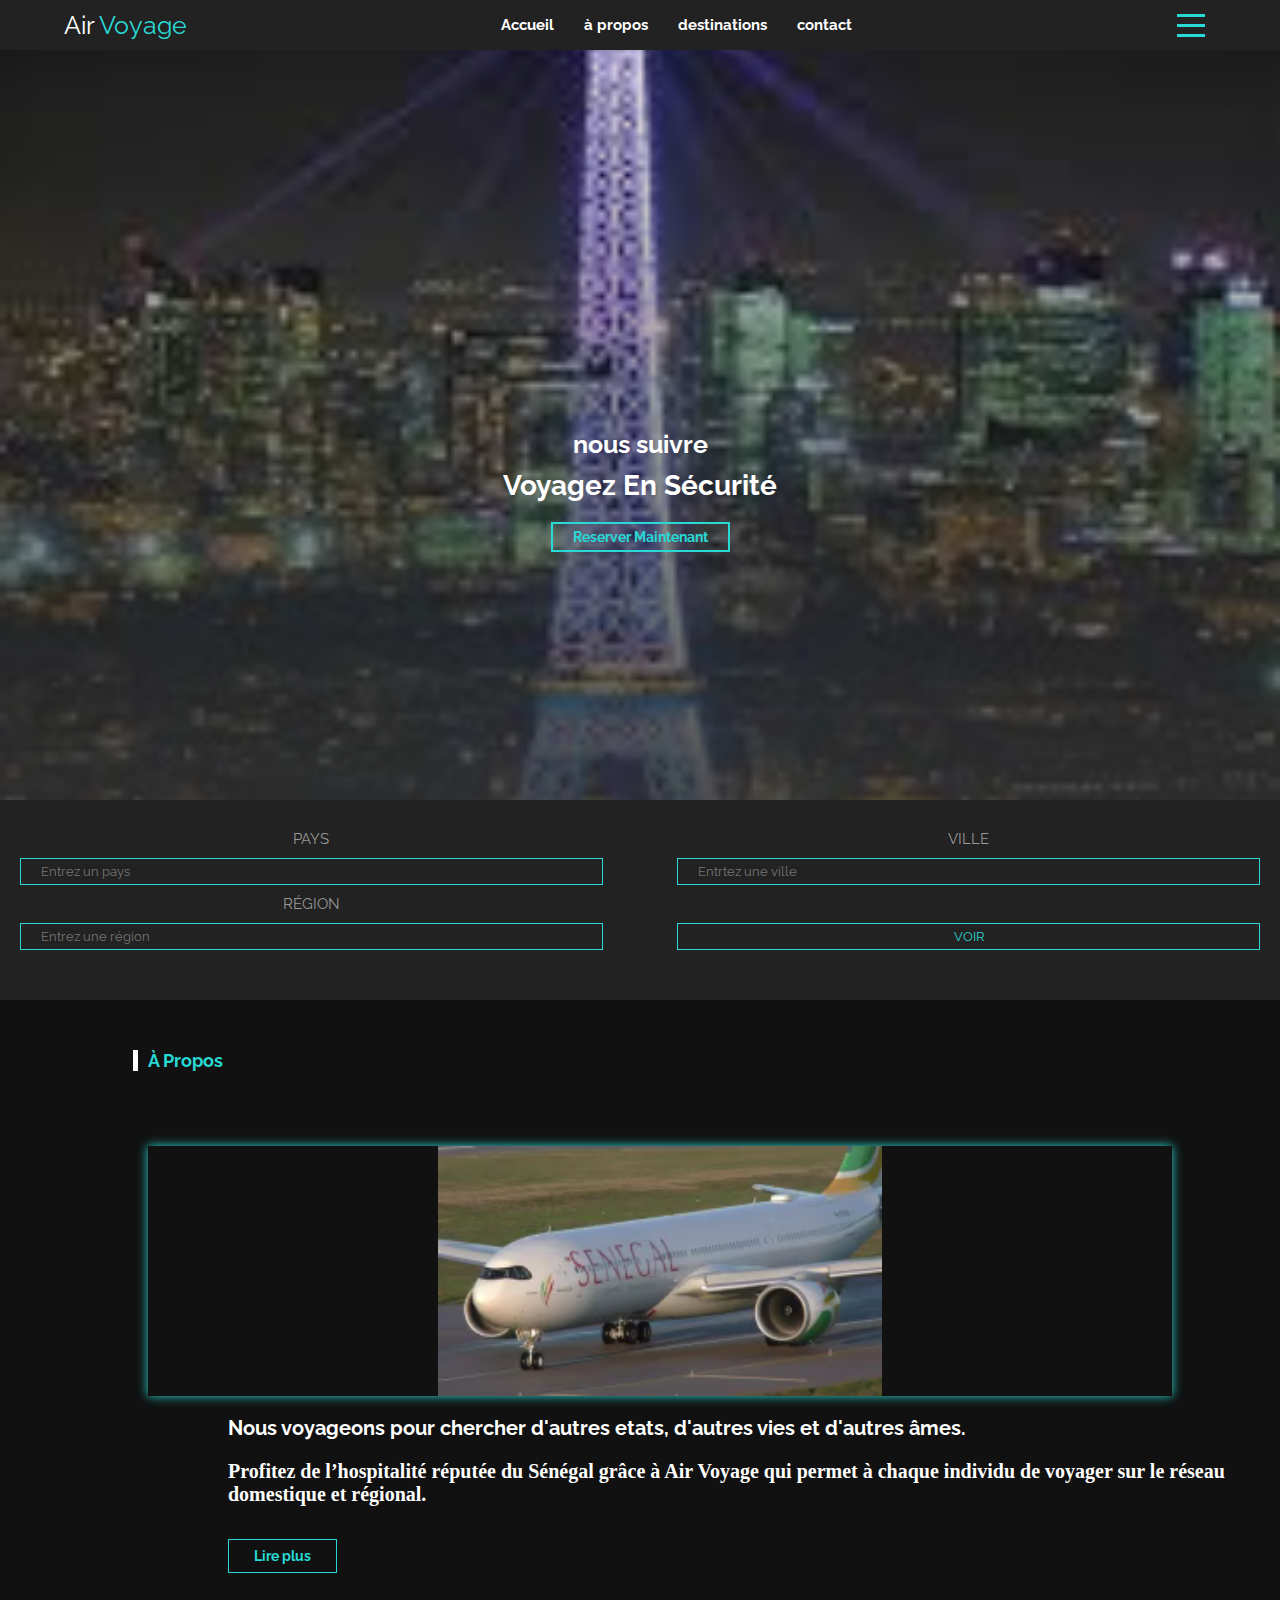
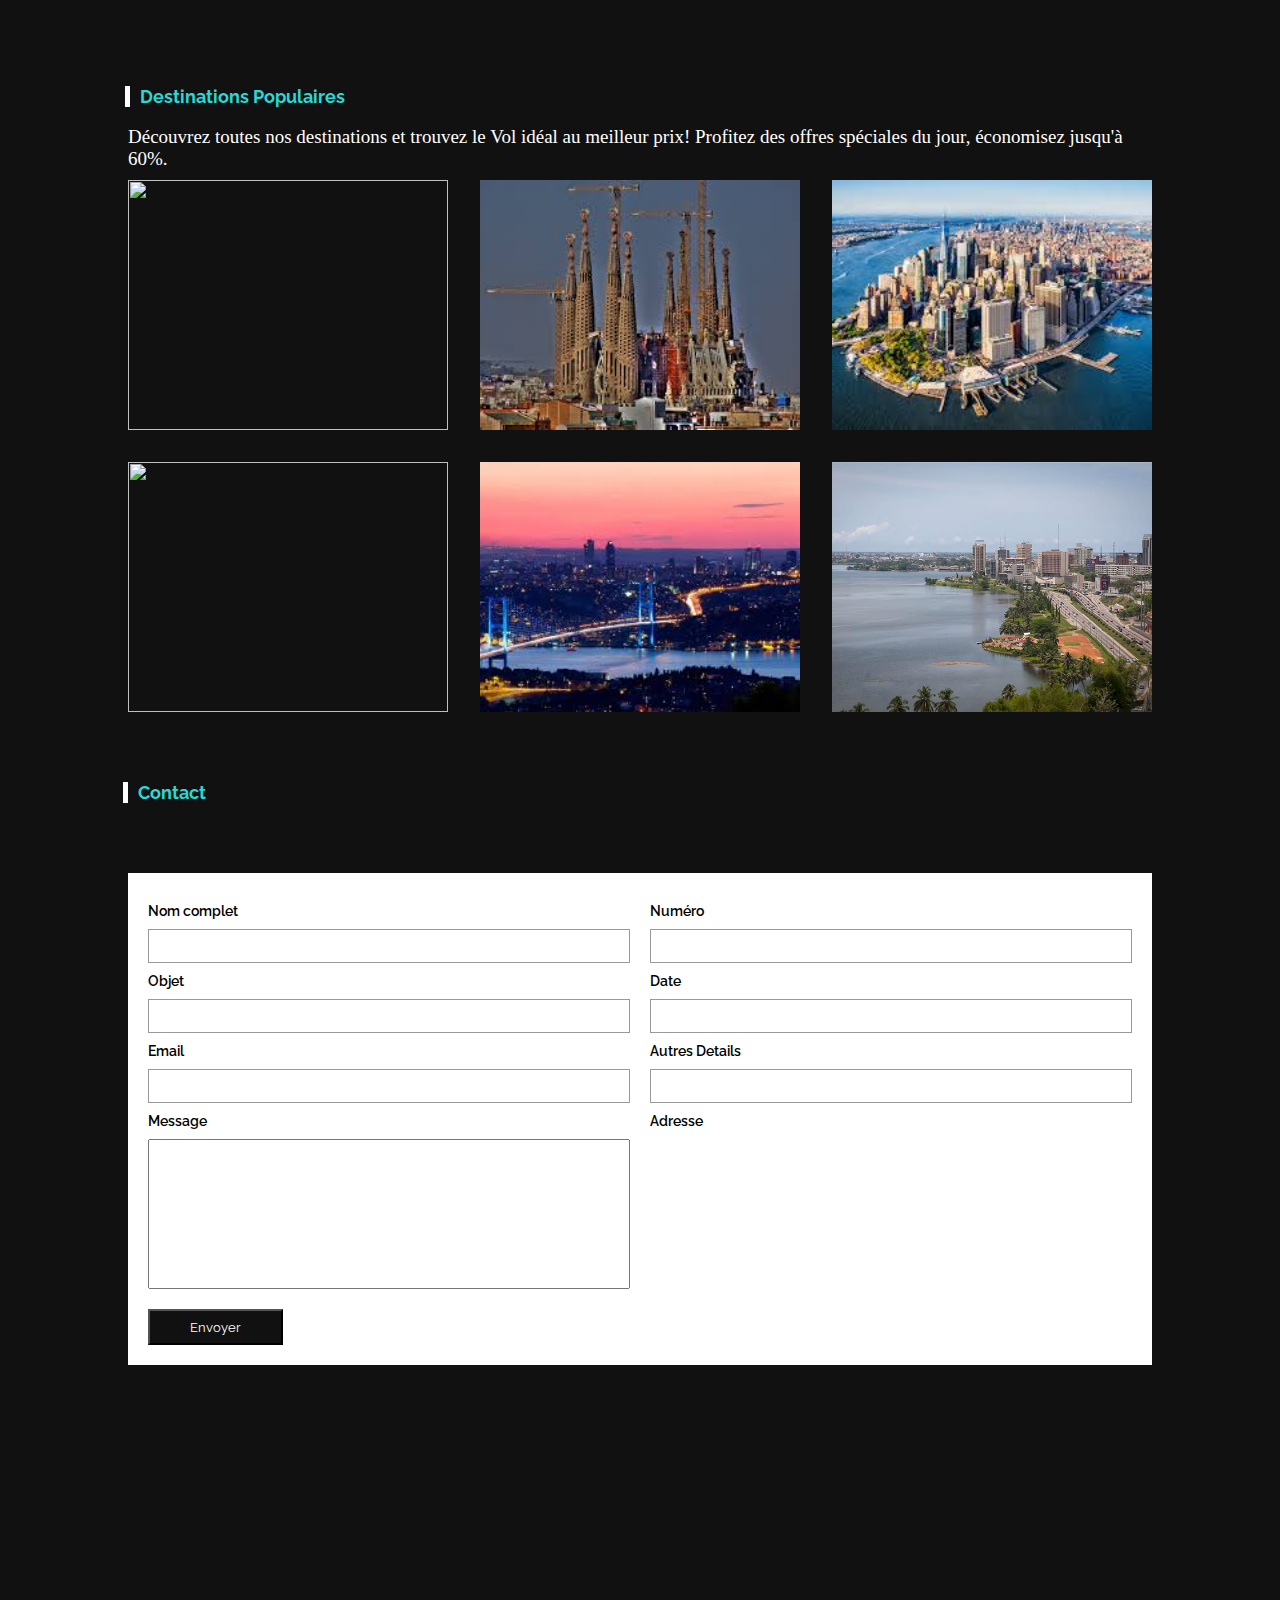
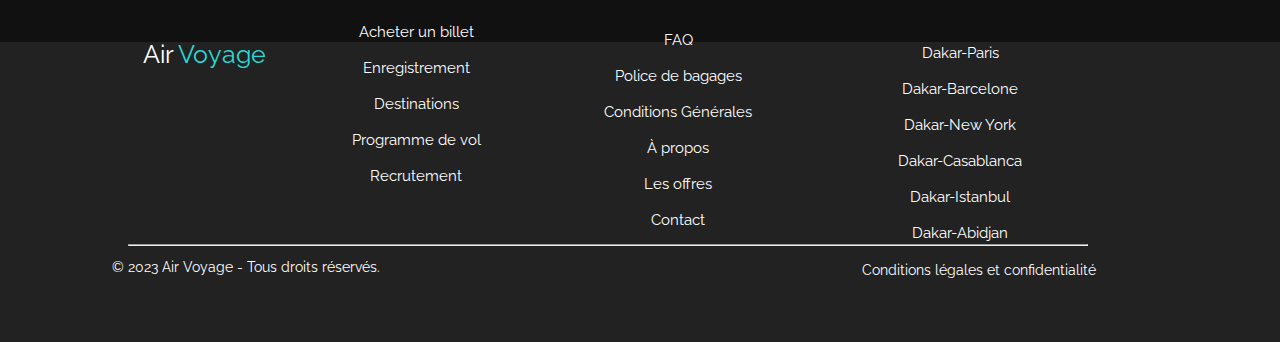
==== index.html @ f9701cde "html css" ====
<!DOCTYPE html>
<html lang="en">
<head>
    <meta charset="UTF-8">
    <meta http-equiv="X-UA-Compatible" content="IE=edge">
    <meta name="viewport" content="width=device-width, initial-scale=1.0">
    <link rel="stylesheet" href="css/style.css">
    <link rel="preconnect" href="https://fonts.googleapis.com">
    <link rel="preconnect" href="https://fonts.gstatic.com" crossorigin>
    <link href="https://fonts.googleapis.com/css2?family=Raleway:wght@100;200;400;500&family=Source+Sans+Pro:ital,wght@0,400;1,300&display=swap" rel="stylesheet">
    <script src="js/script.js"></script>
		<script src='https://kit.fontawesome.com/a076d05399.js'></script>
    <script src="https://kit.fontawesome.com/c3d950556c.js" crossorigin="anonymous"></script>
    <link rel="icon"  type="/images/jpg" href="../images/avs3.png">
    <title>Air Voyage</title>
</head>
<body>
     <!-- Menu -->
       <header>
        <div class="logo">
         <a href="index.html" class="mouha"> <span> Air</span> Voyage </a>
         <!-- <i class="fa-solid fa-plane"></i> -->
          </div>
           <ul class="menu">
            <li><a href="#">Accueil</a></li>
             <li><a href="#a-propos">à propos</a></li>
              <li><a href="#destination">destinations</a></li>
               <li><a href="#contact">contact</a></li>
                </ul>
                 <a href="#" class="reservation">Reserver Maintenant</a>
                 <div class="responsive-menu"></div>
                  </header>  
  <!-- Accueil section -->
                  <section id="home">
                 <h2>Nous suivre</h2>
                <h4>Voyagez en sécurité</h4>
               <p></p>
             <a href="#" class="reservation home-btn">Reserver Maintenant</a>
            <div class="mtz">
           <form action="" class="form">
          <div>
         <label>Pays</label>
        <input type="text" placeholder="Entrez un pays">
       </div>
        <div>
         <label>Ville</label>
          <input type="text" placeholder="Entrtez une ville">
           </div>
            <div>
             <label>Région</label>
              <input type="text" placeholder="Entrez une région">
               </div>   
                <input type="submit" value="voir">    
                 </form>
                  </div>
                   </section>
      <!-- A propos__section -->
                     <section id="a-propos">
                      <h1 class="title">à propos</h1>
                     <div class="img-zo">
                    <div class="gauche">
                   <video src="/vidéo/vid.mp4" autoplay loop></video>
                  </div>
                 <div class="droite">
                <h3>Nous voyageons pour chercher d'autres etats, d'autres vies et d'autres âmes.<h3>
               <p> Profitez de l’hospitalité réputée du Sénégal grâce à Air Voyage qui permet à chaque individu de voyager sur le réseau domestique et régional.</p>
             <a href="../suite.html">Lire plus</a>
            </div>
           </div>
          </section>
    <!-- section__destination -->
          <section id="destination">
           <h1 class="title">destinations populaires</h1>
           <p class="dct">Découvrez toutes nos destinations et trouvez le Vol idéal au meilleur prix! Profitez des offres spéciales du jour, économisez jusqu'à 60%.</p>
            <div class="content">
            <!-- box -->
             <div class="box">
              <img src="../images/paris21.jpg" alt="">
               <div class="pays">
                <div>
                 <h4>Paris</h4>
                  <p>Paris, capitale de la France, est une grande ville européenne et un centre mondial de l'art, de la mode, de la gastronomie et de la culture.
                    </p>
                  <div class="zo"><a href="#">Lire plus</a></div>
                 </div>
                </div>
               </div>
            <!-- box -->
             <div class="box">
              <img src="../images/brc1.jpg" alt="">
               <div class="pays">
                <div>
                 <h4>Barcelone</h4>
                  <p>Barcelone est une ville remplie de musées, de parcs, de bâtiments de Gaudi et d'autres centres d'intérêt et activités à decouvrir.</p>
                    <div class="zo"><a href="#">Lire plus</a></div>
                 </div>
                </div>
               </div>
            <!-- box -->
             <div class="box">
              <img src="../images/nwy1.jpg" alt="">
               <div class="pays">
                <div>
                 <h4>New York</h4>
                  <p>Guide voyage à New York: tout savoir sur les lieux d'intérêt à visiter à New York, les activités à faire, où sortir, loger et comment y aller.</p>
                    <div class="zo"> <a href="#">Lire plus</a></div>
                 </div>
                </div>
               </div>
            <!-- box -->
             <div class="box">
              <img src="../images/Casablanca2.jpg" alt="">
               <div class="pays">
                <div>
                 <h4>Casablanca</h4>
                  <p> Les différentes activités touristiques à Casablanca. Destination la plus prisée du Maroc, Casablanca offre une large palette d'activités.</p>
                   <div class="zo"><a href="#">Lire plus</a></div>
                 </div>
                </div>
               </div>
              <!-- box -->
             <div class="box">
              <img src="../images/Istanbul.jpg" alt="">
               <div class="pays">
                <div>
                 <h4>Istanbul</h4>
                  <p>Vous prévoyez de visiter Istanbul ? Ce guide de voyage d'Istanbul vous dira tout : Où séjourner, quoi visiter, où manger et les itinéraires.</p>
                    <div class="zo"><a href="#">Lire plus</a></div>
                 </div>
                </div>
               </div>
              <!-- box -->
             <div class="box">
              <img src="../images/Ab02.jpg" alt="">
               <div class="pays">
                <div>
                 <h4>Abidjan</h4>
                  <p>Découvrez la Côte d'Ivoire, un pays touristique avec une bio diversité hors du commun une culture à découvrir avec Côte d'Ivoire Tourisme.</p>
                   <div class="zo"><a href="#">Lire plus</a></div>
                 </div>
                </div>
               </div>
              </div>
             </section>
      <!-- contact__section -->
                 <section id="contact">
                <h1 class="title">contact</h1>
               <form action="">
             <div class="mino">
            <div class="gauche">
          <label>Nom complet</label>
        <input type="text">
      <label>Objet</label>
    <input type="text">
   <label>Email</label>
    <input type="text">
     <label>Message</label>
      <textarea name="" id="" cols="30" rows="10"></textarea>
       </div>
        <div class="droite">
         <label >Numéro</label>
          <input type="text">
           <label>Date</label>
            <input type="text">
             <label>Autres Details</label>
            <input type="text">
           <label>Adresse</label>
          <iframe src="https://www.google.com/maps/embed?pb=!1m18!1m12!1m3!1d83998.76457436164!2d2.2769949080364866!3d48.8589465813488!2m3!1f0!2f0!3f0!3m2!1i1024!2i768!4f13.1!3m3!1m2!1s0x47e66e1f06e2b70f%3A0x40b82c3688c9460!2sParis%2C%20France!5e0!3m2!1sfr!2ssn!4v1677863098210!5m2!1sfr!2ssn" width="600" height="450" style="border:0;" allowfullscreen="" loading="lazy" referrerpolicy="no-referrer-when-downgrade"></iframe>
         </div>
        </div>
       <button id="btn">Envoyer</button>
      </form>
     </section>
      <footer>
       <section class="lp">
        <div class="omzo">
         <div class="icon">
          <p id="mtz"> Air<span> Voyage</span> <i class="fa-solid fa-plane"></i></p>
           <a href="https://twitter.com/login?lang=fr"><i class="fa-brands fa-twitter"></i></a>
            <a href="https://mobile.facebook.com/?locale=fr_FR&_rdc=1&_rdr&refsrc=deprecated"><i class="fa-brands fa-facebook"></i></a>
             <a href="https://www.secure.instagram.com/accounts/login/?next=/direct/inbox/"><i class="fa-brands fa-instagram"></i></a>
              <a href="https://www.linkedin.com/login/fr"> <i class="fa-brands fa-linkedin"></i></i></a>
               </div>
                </div>
               <div class="miya">
              <div class="vl1">
             <a href=""> Acheter un billet</a> 
            <br>
           <br>
          <a href="">Enregistrement</a>
         <br>
        <br>
       <a href="#destination">Destinations</a>
      <br>
     <br>
      <a href="">Programme de vol</a>
       <br>
        <br>
         <a href="">Recrutement</a>
          </div>
           <div class="vl2">
            <a href="">FAQ</a> 
             <br>
              <br>
               <a href=""> Police de bagages</a> 
                <br>
               <br>
              <a href="">Conditions Générales</a> 
             <br>
           <br>
          <a href="#a-propos"> À propos</a> 
         <br>
        <br>
       <a href=""> Les offres</a> 
      <br>
       <br>
        <a href="#contact"> Contact</a> 
         </div>
          <div class="vl3">
           <a href="">Dakar-Paris</a> 
            <br>
             <br>
              <a href="">Dakar-Barcelone</a> 
               <br>
                <br>
                 <a href="">Dakar-New York</a> 
                  <br>
                   <br>
                  <a href="">Dakar-Casablanca</a> 
                 <br>
                <br>
               <a href="">Dakar-Istanbul</a> 
              <br>
             <br>
            <a href="">Dakar-Abidjan</a> 
           </div>
          </div>
         <div class="leny">
          <hr>
           <p class="copyright">&copy; 2023 Air Voyage - Tous droits réservés.</p>
            <p class="milk">Conditions légales et confidentialité</p>
             </div>
              </section>
               </footer>
</body>
</html>
---- css/style.css ----
@import url('https://fonts.googleapis.com/css2?family=Raleway:wght@100;200;400;500&family=Source+Sans+Pro:ital,wght@0,400;1,300&display=swap');
*{
    margin: 0;
    padding: 0;
    box-sizing:border-box;
    font-family: 'Raleway', sans-serif;
}
html{
    font-size: 62.5%;
    scroll-behavior:smooth;
    scroll-padding-top: 9px;
}
::-webkit-scrollbar{
    width:8px;
}
::-webkit-scrollbar-thumb{
    background-color: #ccc;
}
body{
    background-color: #111;
}
section{
    margin-top: 50px;
}

header{
    background-color: #222;
    position: fixed;
    top: 0;
    left: 0;
    right: 0;
    z-index: 1000;
    display: flex;
    align-items: center;
    justify-content: space-between;
    height: 50px;
    padding: 0 5%;
}
a{
   text-decoration: 0;
}
header .logo a{
    font-size: 25px;
    color: #29d9d5;
}
header .logo a span{
    color: #fff;
}
header i{
    font-size: 15px;
    color: #fff;
    font-style: oblique;
}
/* menu css*/
.menu{
    display: flex;
    align-items: center;
}
.menu li{
    margin: 0 15px;
    list-style-type: none;
    font-weight: 700;
}
.menu li a{
    color: #fff;
    font-size: 15px;
}
.menu li:hover{
    box-shadow: 0 0 10px #29d9d5;
    color:#29d9d5;
    }
    
.reservation{
    color: #29d9d5;
    font-size: 14px;
    border: 2px solid #29d9d5;
    padding: 5px 20px;
    transition: 0.5s;
    font-weight: bolder;
}
.reservation:hover{
    background-color: #29d9d5;
    color: #fff;

}
/* home Accueil css*/
#home{
  background:linear-gradient(rgba(0,0,0,0.1),#333),url(" ../images/paris1.jpg");  
  background-position: center;
  background-size: cover;
  height: calc(100vh );
  display: flex;
  align-items: center;
  justify-content: center;
  flex-direction: column;
  position: relative;
}
#home h2{
    font-size: 45px;
    margin-bottom: 10px;
    -webkit-text-stroke: #fff 0.02px;
    color: transparent;
    text-transform:lowercase;
}
#home h4{
    font-size: 50px;
    color: #fff;
    margin-bottom: 10px;
    text-transform: capitalize;
}
#home p{
    color: #fff;
    margin-bottom: 10px;
    font-size: 12px;
}
.home-btn{
    margin-bottom: 20px;
}
.mtz{
    background-color: #222;
    padding: 20px;
    width: 70%;
    position: absolute;
    bottom: -50px;
}
.mtz form{
    display: flex;
    justify-content: space-between;
    align-items: flex-end;
    width: 100%;
}
.mtz form div, .mtz form input[type="submit"]{
    display: flex;
    flex-direction: column;
    width: 20%;
}
.mtz form label{
 color: #999;
 font-size: 15px;
 margin-bottom: 10px;
}
.mtz form input{
padding: 5px 20px;
background-color: transparent;
border: 1px solid #29d9d5;
outline: 0;
width: 100%;
font-size: 13px;
color: #fff;
}
.mtz form div, .mtz form input[type="submit"]{
    display: flex;
    align-items: center;
    text-transform: uppercase;
    color: #29d9d5;
    cursor: pointer;
    transition: 0.5s;
}
.mtz form input[type="submit"]:hover{
    box-shadow: 0 0 10px #29d9d5;
}
/* A propos css*/
#a-propos{
    margin-bottom: 50px;
    margin: 100px;
    padding: 0 10%;
    width: 100%;
}
#a-propos .gauche{
    margin-left: -20px;
}
.title{
    text-transform: capitalize;
    margin: 70px 0;
    font-weight: bold;
    color: #29d9d5;
    position: relative;
    margin-left: 15px;
    font-size: 18px;
    margin-left: -80px;
}
.title::after{
    position: absolute;
    left: -15px;
    content: "";
    height: 100%;
    background-color: #fff;
    width: 5px;
}
.img-zo{
    display: flex;
    align-items: center;
    justify-content: space-between;
    width: 100%;
}
.img-zo .gauche{
    position: relative;
    margin-left: 10px;
    height: 250px;
    width: 40%;
}
.img-zo .gauche video{
    width: 100%;
    height: 100%;
    position: relative;
    box-shadow: 0 0 10px #29d9d5;
    margin-left: -70px;
    margin-top: 5px;
}

.img-zo .gauche::after{
    position: absolute;
    bottom: -10px;
    right: 77px;
    content: "";
    height: 100%;
    background-color: #29d9d5;
    width: 100%;
    z-index: -1;
}
.img-zo .droite{
    width: 57%;

}
.img-zo .droite h3{
    color: #fff;
    font-size: 20px;
    margin-bottom: 20px;
}
.img-zo .droite p{
    color: #fff;
    font-size: 20px;
    font-family:serif;
    margin-bottom: 36px;
}
.img-zo .droite a{
    border: 1px solid #29d9d5;
    color: #29d9d5;
    font-size: 14px;
    padding: 8px 25px;
    font-weight: bold;
}
/* destinations populaires css*/
#destination{
    padding: 0 10%;
    margin-bottom: 50px;
}
#destination .content{
    display: grid;
    grid-template-columns: repeat(auto-fit, minmax(300px, 1fr));
    gap: 32px;
}
#destination h1{
    margin-left: 12px;
}
#destination .content .box{
    overflow: hidden;
    position: relative;
    height: 250px;
    transition: 0.5s;
}
#destination .content .box img{
    height: 100%;
    width: 100%;
    object-fit: cover;
}
#destination .dct{
    color: #fff;
    font-size: 19px;
    font-family:serif;
    margin-top: -5%;
}
#destination  .content{
    margin-top: 1%;
}
.box .pays {
    position: absolute;
    top: 0;
    left: 0;
    height: 100%;
    background-color: #fff;
    text-align: center;
    align-items: center;
    transform: translatex(100%);
    transition: 0.5s;
}
.box .pays h4{
    font-size: 25px;
    margin-bottom: 10px;
    margin-top: 60px;
}
.box .pays p{
    padding: 2px;
    font-size: 14px;
    
}
.box .pays p:nth-child(3){ 
    margin-bottom:25px;
}
.box .pays a{
padding: 10px 60px;
border: 2px solid #29d9d5;
color: #29d9d5;
font-weight: bold;
}
.box:hover{
    box-shadow: 0 0 10px #29d9d5;
}
.box:hover .pays{
    transform: translateX(0);
}
.pays{
    width: 100%;
    height: 100%;
}
.zo{
    margin-top: 20px;
}

/* contact css */
#contact{
    padding: 0 10%;
    margin-bottom: 50px;
    height: 90vh;
}
#contact h1{
    margin-left: 10px;
}
#contact form{
    background-color: #fff;
    margin: auto;
    display: flex;
    flex-direction: column;
    padding: 20px;
}
#contact label{
    margin-left: -2%;
}
.mino{
    display: flex;
    justify-content: space-between;
    align-items: center;
    margin-bottom: 20px;
}

.mino .gauche , .mino .droite{
    display: flex;
    flex-direction: column;
    width: 49%;
}
#contact form label{
    font-size: 14px;
    padding: 10px;
    font-weight: 600;
}
#contact form input{
    padding: 8px;
    outline: 0;
    border: 1px solid #999;
}
textarea{
    height: 150px;
    resize: none;
    outline: 0;
    width: 100%;
    padding: 10px;
}
#contact form input:focus , textarea:focus{
    border: 1px solid #29d9d5;
}
iframe{
    height: 150px;
    width: 100%;
}
#contact button{
    width: fit-content;
    padding: 8px 40px;
    background-color: #111;
    color: #fff;
    cursor: pointer;
    transition: 0.5s;
}
#contact button:hover{
    letter-spacing: 1px;
}
footer{
    width: 100%;
    background-color: #222;
    padding: 10px 0;
    font-size: 14px;
    text-align: center;
    height: 300px;
}
footer p{
    color: #fff;
}
footer .lp{
    margin-top: 17%;
}
footer p span{
    color: #29d9d5;
}
footer a{
    color: #fff;
}
footer .omzo{
 margin-top: -18%;  
 margin-left: -68%; 
}
footer #mtz{
    font-size: 25px;
    margin-top: -1.5%;
}
footer #mtz i{
    font-size: 15px;
    margin-top: 2.5%;
}
footer .zizou{
    margin-left: -70%;
    margin-top: 1%;
}
footer .copyright{
   margin-left:-61.5% ;
   margin-top: 1%;
}
footer .milk{
    margin-top: -1%;  
    margin-left: 53%;
}
hr{
    width: 75%;
    margin-left:10%;
    align-content: center; 
    margin-top:-2.8%;
} 
footer .miya{
  display: block;
  width: 100%;
  height: 100%;
  margin-top: 2%;
}
footer .vl1{
margin-top: -7.5%;
margin-left: -35%;
font-size: 15px;
}
footer .vl2{
    margin-top: -12%;
    margin-left:6%;
    font-size: 15px;
}
footer .vl3{
    margin-top: -14.5%;
    margin-left: 50%;
    font-size: 15px;
}
footer .leny{
    margin-top:3%;
}
.fa-twitter {
    color: #fff;
    background-color:  #2ea3f2;
    font-size: 20px;
    margin: 5px;
    margin-top: 1%;
}
.fa-linkedin{
    color:#fff;
    background-color: #337ab7;
    font-size: 20px;
    margin: 5px;
    margin-top: 1%;
}
.fa-facebook{
    color:#fff;
    background-color:#337ab7;
    font-size: 20px;
    margin: 5px;
    margin-top: 1%;
}
.fa-instagram{
    color:#fff;
    background-color: rgb(221, 40, 40);
    font-size: 20px;
    margin: 5px;
    margin-top: 1%;
}
/* Responsive */

    header.menu{
        display: none;
    }
    .reservation{
        display: none;
    }
/* Home responsive */
#home h2{
    font-size: 25px;
    -webkit-text-stroke: 0;
    color: #fff;
}
#home h4{
font-size: 28px;
}
#home p{
text-align: center;
font-size: 15px;
}

#home .mtz{
    width: 100%;
    height: 200px;
}
#home .mtz form{
    flex-wrap: wrap;
}
#home .mtz form div{
    margin-top: 10px;
    flex-direction: column;
    width: 47%;
}
.home-btn{
    display: block;

}
#home .mtz form input[type="submit"]{
width: 47%;
}
/* Responsive A propos */
.img-zo{
    flex-direction: column;
    width: 100%;
}
.img-zo .gauche , .img-zo .droite{
    width:100%; 
}
.img-zo .gauche video{
    width: 100%;
}
.img-zo .gauche::after{
    background-color: transparent;
}
.img-zo .gauche{
    margin-bottom: 25px;
}
/* Responsive menu */
.responsive-menu{
    width: 50px;
    height: 50px;
    display: flex;
    align-items: center;
    justify-content: center;
    position: relative;
    cursor: pointer;
}
.responsive-menu::after{
    position: absolute;
    content: "";
    height: 3px;
    background-color: #29d9d5;
    width: 28px;
    box-shadow: 0 10px 0 #29d9d5;
    transform: translateY(-10px);
    transition: 0.5s;
}
.responsive-menu::before{
    position: absolute;
    content: "";
    height: 3px;
    background-color: #29d9d5;
    width: 28px;
    transform: translateY(10px);
    transition: 0.5s;
}
.responsive-menu .active::after{
    transform: rotate(45deg);
}
.responsive-menu .active::before{
    transform: rotate(-45deg);
}



/* html2: suite.html */
#lire{
    font-size: 18px;
    color: #fff;
    text-align: center;
}
#lire p{
    margin-top: 10%;
    width: 80%;
    height: 70%;
    font-size: 20px;
}
.suite{
    background:linear-gradient(rgba(0,0,0,0.1),#333),url(" ../images/paris1.jpg");  
    background-position: center;
    background-size: cover;
    height: calc(100vh );
    display: flex;
    align-items: center;
    justify-content: center;
    flex-direction: column;
    position: relative;
}
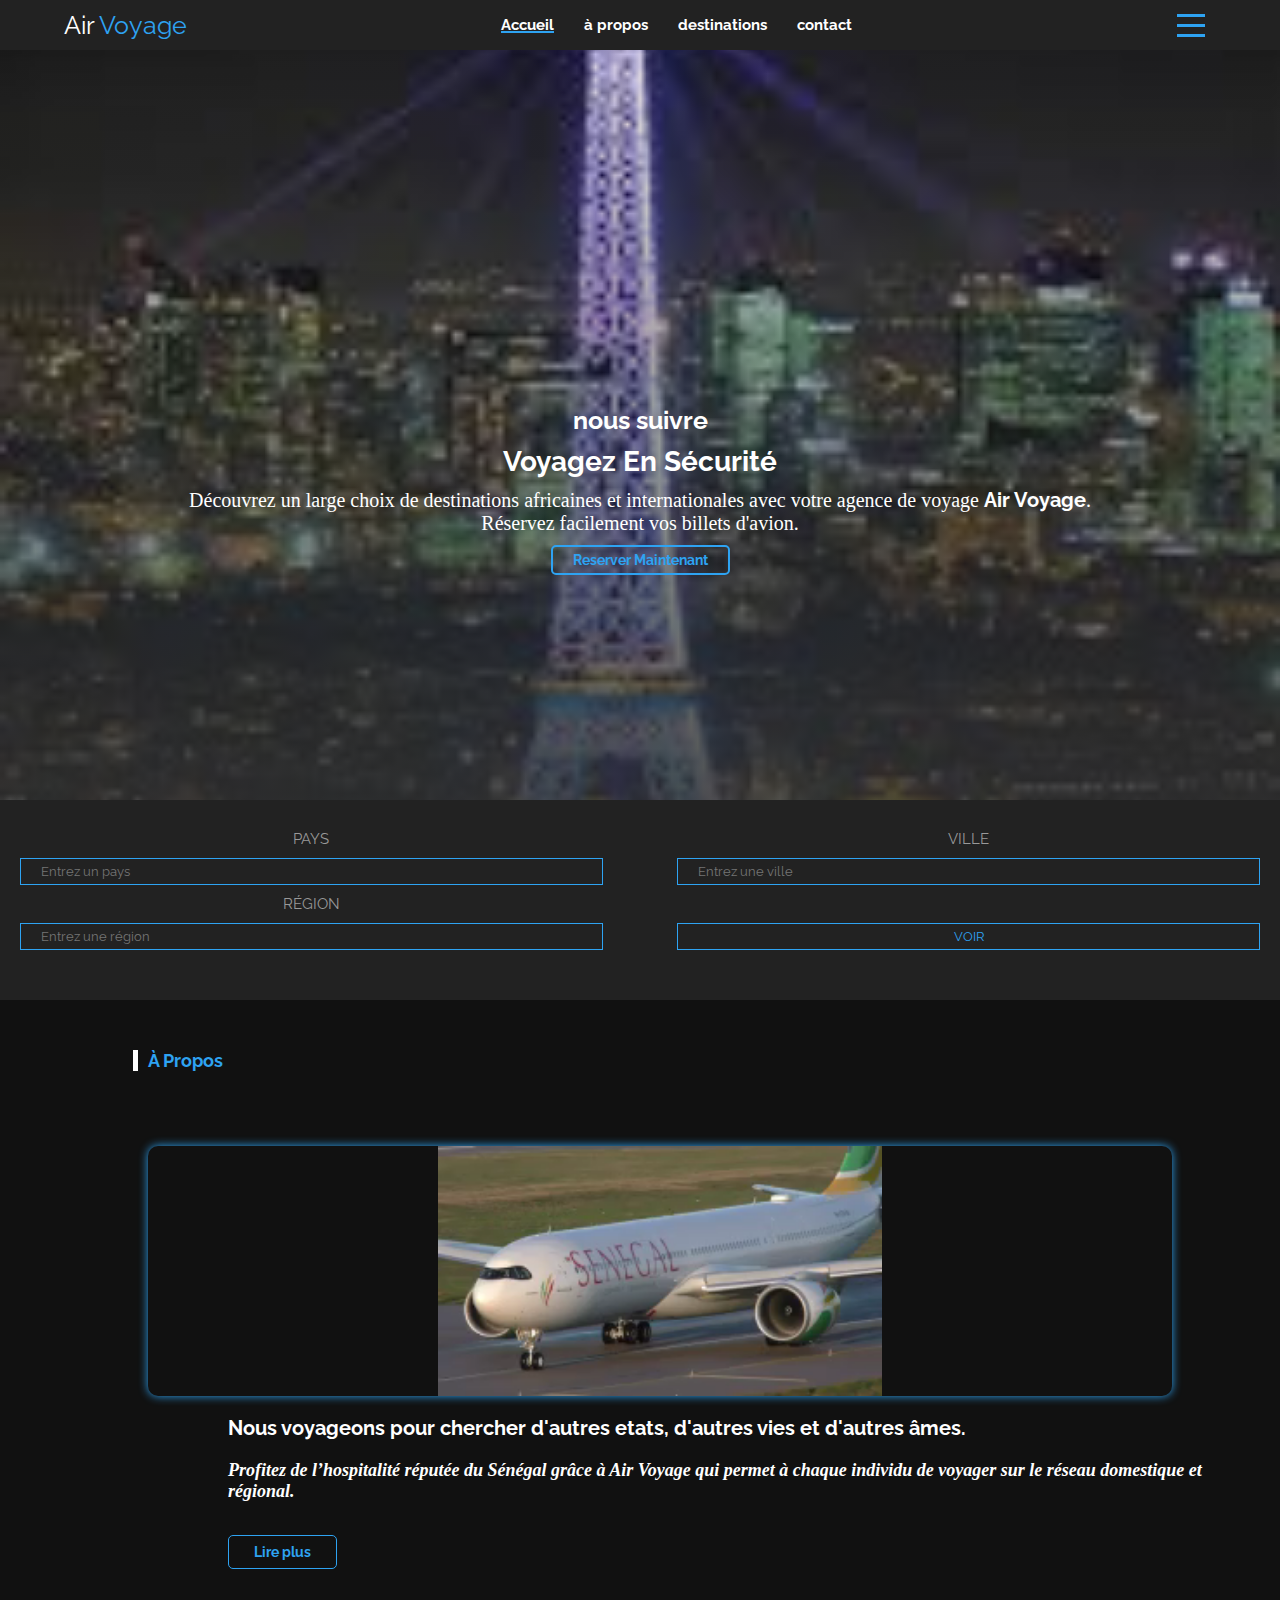
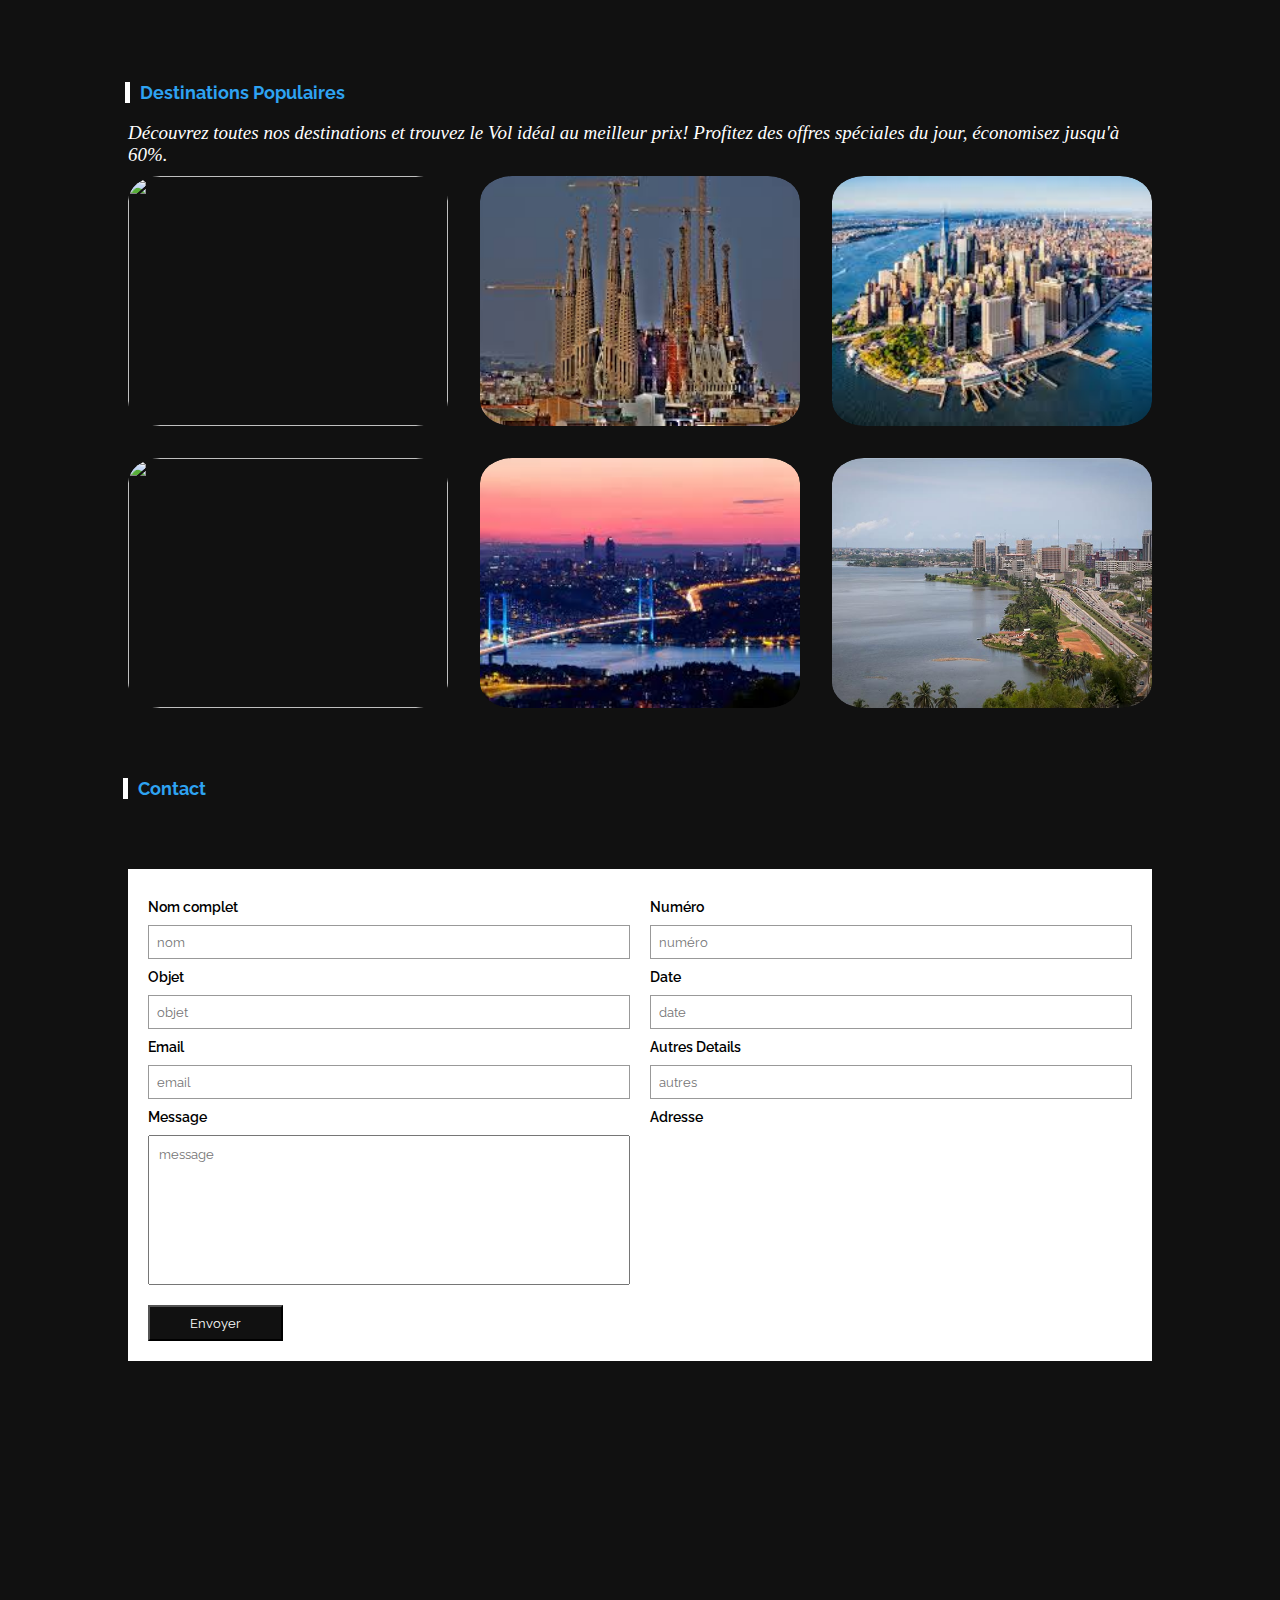
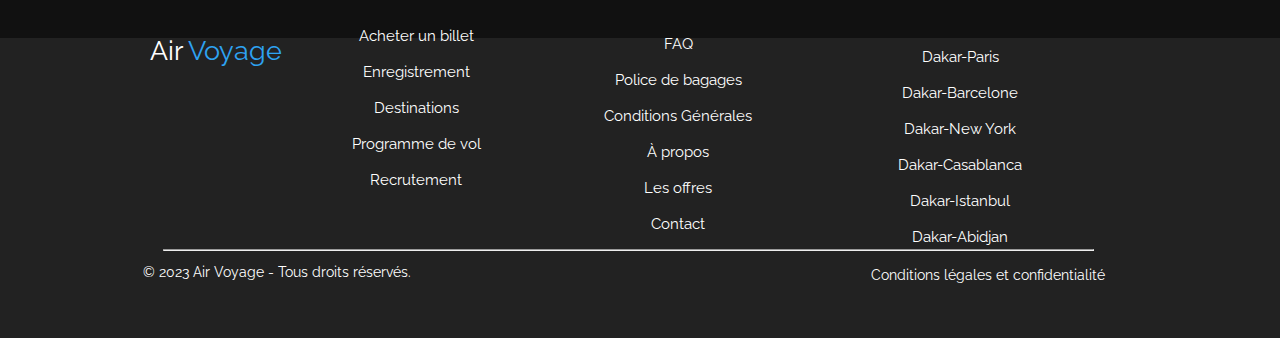
==== commit 20109b0b: "second commit" ====
--- a/index.html
+++ b/index.html
@@ -8,240 +8,246 @@
     <link rel="preconnect" href="https://fonts.googleapis.com">
     <link rel="preconnect" href="https://fonts.gstatic.com" crossorigin>
     <link href="https://fonts.googleapis.com/css2?family=Raleway:wght@100;200;400;500&family=Source+Sans+Pro:ital,wght@0,400;1,300&display=swap" rel="stylesheet">
-    <script src="js/script.js"></script>
 		<script src='https://kit.fontawesome.com/a076d05399.js'></script>
     <script src="https://kit.fontawesome.com/c3d950556c.js" crossorigin="anonymous"></script>
-    <link rel="icon"  type="/images/jpg" href="../images/avs3.png">
+    <link rel="icon"  type="/images/jpg" href="../images/avn2.png">
     <title>Air Voyage</title>
+    <script src="https://cdn.jsdelivr.net/npm/@popperjs/core@2.11.6/dist/umd/popper.min.js" integrity="sha384-oBqDVmMz9ATKxIep9tiCxS/Z9fNfEXiDAYTujMAeBAsjFuCZSmKbSSUnQlmh/jp3" crossorigin="anonymous"></script>
+<script src="https://cdn.jsdelivr.net/npm/bootstrap@5.3.0-alpha2/dist/js/bootstrap.min.js" integrity="sha384-heAjqF+bCxXpCWLa6Zhcp4fu20XoNIA98ecBC1YkdXhszjoejr5y9Q77hIrv8R9i" crossorigin="anonymous"></script>
+
 </head>
 <body>
      <!-- Menu -->
        <header>
-        <div class="logo">
-         <a href="index.html" class="mouha"> <span> Air</span> Voyage </a>
-         <!-- <i class="fa-solid fa-plane"></i> -->
+          <div class="logo"> 
+             <a href="index.html" class="mouha"> <span> Air</span> Voyage </a>
+                <i class="fa-solid fa-plane"></i>
+                  </div>
+                      <ul class="menu">
+                    <li><a class="zaha" href="#">Accueil</a></li>
+                 <li><a href="#a-propos">à propos</a></li>
+              <li><a href="#destination">destinations</a></li>
+          <li><a href="#contact">contact</a></li>
+      </ul>
+     <a href="" class="reservation">Reserver Maintenant</a>
+      <div class="responsive-menu"></div>
+        </header>  
+  <!-- Accueil section -->
+           <section id="home">
+             <h2>Nous suivre</h2>
+                <h4>Voyagez en sécurité</h4>
+                  <p>Découvrez un large choix de destinations africaines et internationales avec votre agence de voyage <strong> Air Voyage</strong>. <br> Réservez facilement vos billets d'avion.</p>
+                    <a href="../suite.html" class="reservation home-btn">Reserver Maintenant</a>
+                      <div class="mtz">
+                        <form action="" id="voir" class="form">
+                      <div>
+                   <label>Pays</label>
+                <input type="text" required  name="pays" placeholder="Entrez un pays" id="pays">
+             </div>
+           <div>
+         <label>Ville</label>
+            <input type="text" required name="ville" placeholder="Entrez une ville" id="ville">
+              </div>
+                <div>
+                  <label>Région</label>
+                     <input type="text" required  name="région" placeholder="Entrez une région"   id="région">
+                  </div>   
+                <input type="submit" value="voir">    
+              </form>
+            <p style="color: red;" id="erreur"></p>
           </div>
-           <ul class="menu">
-            <li><a href="#">Accueil</a></li>
-             <li><a href="#a-propos">à propos</a></li>
-              <li><a href="#destination">destinations</a></li>
-               <li><a href="#contact">contact</a></li>
-                </ul>
-                 <a href="#" class="reservation">Reserver Maintenant</a>
-                 <div class="responsive-menu"></div>
-                  </header>  
-  <!-- Accueil section -->
-                  <section id="home">
-                 <h2>Nous suivre</h2>
-                <h4>Voyagez en sécurité</h4>
-               <p></p>
-             <a href="#" class="reservation home-btn">Reserver Maintenant</a>
-            <div class="mtz">
-           <form action="" class="form">
-          <div>
-         <label>Pays</label>
-        <input type="text" placeholder="Entrez un pays">
-       </div>
-        <div>
-         <label>Ville</label>
-          <input type="text" placeholder="Entrtez une ville">
-           </div>
-            <div>
-             <label>Région</label>
-              <input type="text" placeholder="Entrez une région">
-               </div>   
-                <input type="submit" value="voir">    
-                 </form>
-                  </div>
-                   </section>
+        </section>
       <!-- A propos__section -->
-                     <section id="a-propos">
-                      <h1 class="title">à propos</h1>
-                     <div class="img-zo">
-                    <div class="gauche">
-                   <video src="/vidéo/vid.mp4" autoplay loop></video>
-                  </div>
-                 <div class="droite">
-                <h3>Nous voyageons pour chercher d'autres etats, d'autres vies et d'autres âmes.<h3>
-               <p> Profitez de l’hospitalité réputée du Sénégal grâce à Air Voyage qui permet à chaque individu de voyager sur le réseau domestique et régional.</p>
-             <a href="../suite.html">Lire plus</a>
-            </div>
-           </div>
-          </section>
+           <section id="a-propos">
+              <h1 class="title">à propos</h1>
+                <div class="img-zo">
+                  <div class="gauche">
+                    <video src="/vidéo/vid.mp4" autoplay loop></video>
+                      </div>
+                        <div class="droite">
+                          <h3>Nous voyageons pour chercher d'autres etats, d'autres vies et d'autres âmes.<h3>
+                       <p> Profitez de l’hospitalité réputée du Sénégal grâce à Air Voyage qui permet à chaque individu de voyager sur le réseau domestique et régional.</p>
+                    <a href="">Lire plus</a>
+                 </div>
+               </div>
+             </section> 
     <!-- section__destination -->
           <section id="destination">
-           <h1 class="title">destinations populaires</h1>
-           <p class="dct">Découvrez toutes nos destinations et trouvez le Vol idéal au meilleur prix! Profitez des offres spéciales du jour, économisez jusqu'à 60%.</p>
-            <div class="content">
+            <h1 class="title">destinations populaires</h1>
+              <p class="dct">Découvrez toutes nos destinations et trouvez le Vol idéal au meilleur prix! Profitez des offres spéciales du jour, économisez jusqu'à 60%.</p>
+                <div class="content">
             <!-- box -->
-             <div class="box">
-              <img src="../images/paris21.jpg" alt="">
+                 <div class="box">
+                    <img src="../images/paris21.jpg" alt="">
+                      <div class="pays">
+                        <div>
+                          <h4>Paris</h4>
+                            <p>Paris, capitale de la France, est une grande ville européenne et un centre mondial de l'art, de la mode, de la gastronomie et de la culture.
+                         </p>
+                      <div class="zo"><a href="#">Lire plus</a></div>
+                  </div>
+               </div>
+            </div>
+         <!-- box -->
+           <div class="box">
+              <img src="../images/brc1.jpg" alt="">
+                <div class="pays">
+                  <div>
+                    <h4>Barcelone</h4>
+                      <p>Barcelone est une ville remplie de musées, de parcs, de bâtiments de Gaudi et d'autres centres d'intérêt et activités à decouvrir.</p>
+                        <div class="zo"><a href="#">Lire plus</a></div>
+                           </div>
+                        </div>
+                      </div>
+                    <!-- box -->
+                    <div class="box">
+                  <img src="../images/nwy1.jpg" alt="">
                <div class="pays">
-                <div>
-                 <h4>Paris</h4>
-                  <p>Paris, capitale de la France, est une grande ville européenne et un centre mondial de l'art, de la mode, de la gastronomie et de la culture.
-                    </p>
-                  <div class="zo"><a href="#">Lire plus</a></div>
-                 </div>
+             <div>
+           <h4>New York</h4>
+         <p>Guide voyage à New York: tout savoir sur les lieux d'intérêt à visiter à New York, les activités à faire, où sortir, loger et comment y aller.</p>
+           <div class="zo"> <a href="#">Lire plus</a></div>
+              </div>
                 </div>
-               </div>
+                   </div>
+                    <!-- box -->
+                      <div class="box">
+                        <img src="../images/Casablanca2.jpg" alt="">
+                          <div class="pays">
+                        <div>
+                     <h4>Casablanca</h4>
+                  <p> Les différentes activités touristiques à Casablanca. Destination la plus prisée du Maroc, Casablanca offre une large palette d'activités.</p>
+               <div class="zo"><a href="#">Lire plus</a></div>
+            </div>
+         </div>
+           </div>
             <!-- box -->
-             <div class="box">
-              <img src="../images/brc1.jpg" alt="">
-               <div class="pays">
-                <div>
-                 <h4>Barcelone</h4>
-                  <p>Barcelone est une ville remplie de musées, de parcs, de bâtiments de Gaudi et d'autres centres d'intérêt et activités à decouvrir.</p>
-                    <div class="zo"><a href="#">Lire plus</a></div>
-                 </div>
-                </div>
-               </div>
-            <!-- box -->
-             <div class="box">
-              <img src="../images/nwy1.jpg" alt="">
-               <div class="pays">
-                <div>
-                 <h4>New York</h4>
-                  <p>Guide voyage à New York: tout savoir sur les lieux d'intérêt à visiter à New York, les activités à faire, où sortir, loger et comment y aller.</p>
-                    <div class="zo"> <a href="#">Lire plus</a></div>
-                 </div>
-                </div>
-               </div>
-            <!-- box -->
-             <div class="box">
-              <img src="../images/Casablanca2.jpg" alt="">
-               <div class="pays">
-                <div>
-                 <h4>Casablanca</h4>
-                  <p> Les différentes activités touristiques à Casablanca. Destination la plus prisée du Maroc, Casablanca offre une large palette d'activités.</p>
-                   <div class="zo"><a href="#">Lire plus</a></div>
-                 </div>
-                </div>
-               </div>
-              <!-- box -->
-             <div class="box">
-              <img src="../images/Istanbul.jpg" alt="">
-               <div class="pays">
-                <div>
-                 <h4>Istanbul</h4>
-                  <p>Vous prévoyez de visiter Istanbul ? Ce guide de voyage d'Istanbul vous dira tout : Où séjourner, quoi visiter, où manger et les itinéraires.</p>
-                    <div class="zo"><a href="#">Lire plus</a></div>
-                 </div>
-                </div>
-               </div>
-              <!-- box -->
-             <div class="box">
+              <div class="box">
+                <img src="../images/Istanbul.jpg" alt="">
+                  <div class="pays">
+                    <div>
+                      <h4>Istanbul</h4>
+                        <p>Vous prévoyez de visiter Istanbul ? Ce guide de voyage d'Istanbul vous dira tout : Où séjourner, quoi visiter, où manger et les itinéraires.</p>
+                         <div class="zo"><a href="#">Lire plus</a></div>
+                           </div>
+                        </div>
+                     </div>
+                   <!-- box -->
+                 <div class="box">
               <img src="../images/Ab02.jpg" alt="">
-               <div class="pays">
-                <div>
-                 <h4>Abidjan</h4>
-                  <p>Découvrez la Côte d'Ivoire, un pays touristique avec une bio diversité hors du commun une culture à découvrir avec Côte d'Ivoire Tourisme.</p>
-                   <div class="zo"><a href="#">Lire plus</a></div>
-                 </div>
-                </div>
-               </div>
+            <div class="pays">
+          <div>
+            <h4>Abidjan</h4>
+               <p>Découvrez la Côte d'Ivoire, un pays touristique avec une bio diversité hors du commun une culture à découvrir avec Côte d'Ivoire Tourisme.</p>
+                 <div class="zo"><a href="#">Lire plus</a></div>
+                   </div>
+                      </div>
+                        </div>
+                          </div>
+                            </section>
+                              <!-- contact__section -->
+                           <section id="contact">
+                        <h1 class="title">contact</h1>
+                     <form action="" id="envoyer">
+                  <div class="mino">
+                <div class="gauche">
+             <label>Nom complet</label>
+          <input type="text" required name="nom" placeholder="nom" id="nom">
+            <label>Objet</label>
+               <input type="text" required name="objet" placeholder="objet" id="objet">
+                 <label>Email</label>
+                   <input type="text" required name="email" placeholder="email" id="email">
+                      <label>Message</label>
+                         <textarea required name="" id="" cols="30" rows="10" name="message" placeholder="message" id="message"></textarea>
+                           </div>
+                         <div class="droite">
+                      <label >Numéro</label>
+                   <input type="text" required name="numéro" placeholder="numéro" id="numéro">
+                 <label>Date</label>
+              <input type="text" required name="date" placeholder="date" id="date">
+           <label>Autres Details</label>
+        <input type="text" required  name="autres" placeholder="autres" id="autres">
+         <label>Adresse</label>
+        <iframe src="https://www.google.com/maps/embed?pb=!1m18!1m12!1m3!1d83998.76457436164!2d2.2769949080364866!3d48.8589465813488!2m3!1f0!2f0!3f0!3m2!1i1024!2i768!4f13.1!3m3!1m2!1s0x47e66e1f06e2b70f%3A0x40b82c3688c9460!2sParis%2C%20France!5e0!3m2!1sfr!2ssn!4v1677863098210!5m2!1sfr!2ssn" width="600" height="450" style="border:0;" allowfullscreen="" loading="lazy" referrerpolicy="no-referrer-when-downgrade"></iframe>
+        </div>
+          </div>
+            <button type="submit"  onclick="sendMail()" value="envoyer" id="envoyer">Envoyer</button>
+               </form>
+                  <p style="color: red;" id="erreur"></p>
+                     </section>
+                        <footer>
+                          <section class="lp">
+                            <div class="omzo">
+                          <div class="icon">
+                        <p id="mtz"> Air<span> Voyage</span> <i class="fa-solid fa-plane"></i></p>
+                     <a href="https://twitter.com/login?lang=fr"><i class="fa-brands fa-twitter"></i></a>
+                  <a href="https://web.facebook.com/?_rdc=1&_rdr"><i class="fa-brands fa-facebook"></i></a>
+            <a href="https://www.secure.instagram.com/accounts/login/?next=/direct/inbox/"><i class="fa-brands fa-instagram"></i></a>
+         <a href="https://www.linkedin.com/home"> <i class="fa-brands fa-linkedin"></i></a>
+           </div>
               </div>
-             </section>
-      <!-- contact__section -->
-                 <section id="contact">
-                <h1 class="title">contact</h1>
-               <form action="">
-             <div class="mino">
-            <div class="gauche">
-          <label>Nom complet</label>
-        <input type="text">
-      <label>Objet</label>
-    <input type="text">
-   <label>Email</label>
-    <input type="text">
-     <label>Message</label>
-      <textarea name="" id="" cols="30" rows="10"></textarea>
-       </div>
-        <div class="droite">
-         <label >Numéro</label>
-          <input type="text">
-           <label>Date</label>
-            <input type="text">
-             <label>Autres Details</label>
-            <input type="text">
-           <label>Adresse</label>
-          <iframe src="https://www.google.com/maps/embed?pb=!1m18!1m12!1m3!1d83998.76457436164!2d2.2769949080364866!3d48.8589465813488!2m3!1f0!2f0!3f0!3m2!1i1024!2i768!4f13.1!3m3!1m2!1s0x47e66e1f06e2b70f%3A0x40b82c3688c9460!2sParis%2C%20France!5e0!3m2!1sfr!2ssn!4v1677863098210!5m2!1sfr!2ssn" width="600" height="450" style="border:0;" allowfullscreen="" loading="lazy" referrerpolicy="no-referrer-when-downgrade"></iframe>
-         </div>
-        </div>
-       <button id="btn">Envoyer</button>
-      </form>
-     </section>
-      <footer>
-       <section class="lp">
-        <div class="omzo">
-         <div class="icon">
-          <p id="mtz"> Air<span> Voyage</span> <i class="fa-solid fa-plane"></i></p>
-           <a href="https://twitter.com/login?lang=fr"><i class="fa-brands fa-twitter"></i></a>
-            <a href="https://mobile.facebook.com/?locale=fr_FR&_rdc=1&_rdr&refsrc=deprecated"><i class="fa-brands fa-facebook"></i></a>
-             <a href="https://www.secure.instagram.com/accounts/login/?next=/direct/inbox/"><i class="fa-brands fa-instagram"></i></a>
-              <a href="https://www.linkedin.com/login/fr"> <i class="fa-brands fa-linkedin"></i></i></a>
-               </div>
-                </div>
-               <div class="miya">
-              <div class="vl1">
-             <a href=""> Acheter un billet</a> 
-            <br>
-           <br>
-          <a href="">Enregistrement</a>
-         <br>
-        <br>
-       <a href="#destination">Destinations</a>
-      <br>
-     <br>
-      <a href="">Programme de vol</a>
-       <br>
-        <br>
-         <a href="">Recrutement</a>
+                <div class="miya">
+                  <div class="vl1">
+                     <a href=""> Acheter un billet</a> 
+                       <br>
+                         <br>
+                           <a href="">Enregistrement</a>
+                             <br>
+                               <br>
+                            <a href="#destination">Destinations</a>
+                         <br>
+                      <br>
+                    <a href="">Programme de vol</a>
+                 <br>
+               <br>
+            <a href="">Recrutement</a>
           </div>
-           <div class="vl2">
-            <a href="">FAQ</a> 
-             <br>
-              <br>
-               <a href=""> Police de bagages</a> 
+            <div class="vl2">
+              <a href="">FAQ</a> 
+               <br>
+                  <br>
+                     <a href=""> Police de bagages</a> 
+                        <br>
+                           <br>
+                               <a href="">Conditions Générales</a> 
+                                  <br>
+                                     <br>
+                                  <a href="#a-propos"> À propos</a> 
+                               <br>
+                            <br>
+                         <a href=""> Les offres</a> 
+                      <br>
+                   <br>
+                <a href="#contact"> Contact</a> 
+             </div>
+          <div class="vl3">
+             <a href="">Dakar-Paris</a> 
                 <br>
-               <br>
-              <a href="">Conditions Générales</a> 
-             <br>
-           <br>
-          <a href="#a-propos"> À propos</a> 
-         <br>
-        <br>
-       <a href=""> Les offres</a> 
-      <br>
-       <br>
-        <a href="#contact"> Contact</a> 
-         </div>
-          <div class="vl3">
-           <a href="">Dakar-Paris</a> 
-            <br>
-             <br>
-              <a href="">Dakar-Barcelone</a> 
-               <br>
-                <br>
-                 <a href="">Dakar-New York</a> 
-                  <br>
                    <br>
-                  <a href="">Dakar-Casablanca</a> 
-                 <br>
-                <br>
-               <a href="">Dakar-Istanbul</a> 
-              <br>
-             <br>
-            <a href="">Dakar-Abidjan</a> 
-           </div>
-          </div>
-         <div class="leny">
-          <hr>
-           <p class="copyright">&copy; 2023 Air Voyage - Tous droits réservés.</p>
-            <p class="milk">Conditions légales et confidentialité</p>
-             </div>
+                      <a href="">Dakar-Barcelone</a> 
+                         <br>
+                            <br>
+                               <a href="">Dakar-New York</a> 
+                                  <br>
+                                     <br>
+                                        <a href="">Dakar-Casablanca</a> 
+                                          <br>
+                                       <br>
+                                    <a href="">Dakar-Istanbul</a> 
+                                  <br>
+                               <br>
+                            <a href="">Dakar-Abidjan</a> 
+                         </div>
+                     </div>
+                  <div class="leny">
+               <hr>
+            <p class="copyright">&copy; 2023 Air Voyage - Tous droits réservés.</p>
+         <p class="milk">Conditions légales et confidentialité</p>
+            </div>
               </section>
-               </footer>
+                </footer>
+
+                   <script src="js/script.js"></script>
 </body>
 </html>
  
--- a/css/style.css
+++ b/css/style.css
@@ -1,4 +1,5 @@
 @import url('https://fonts.googleapis.com/css2?family=Raleway:wght@100;200;400;500&family=Source+Sans+Pro:ital,wght@0,400;1,300&display=swap');
+
 *{
     margin: 0;
     padding: 0;
@@ -41,7 +42,7 @@
 }
 header .logo a{
     font-size: 25px;
-    color: #29d9d5;
+    color:#2ea3f2;
 }
 header .logo a span{
     color: #fff;
@@ -65,23 +66,32 @@
     color: #fff;
     font-size: 15px;
 }
-.menu li:hover{
-    box-shadow: 0 0 10px #29d9d5;
-    color:#29d9d5;
-    }
-    
+ul.menu li:hover{
+    /* color:#2ea3f2; */
+    text-decoration: underline #2ea3f2 2px;
+    }
+    .menu li a:hover{
+        /* color:#2ea3f2; */
+    }
+    .navbar li a:hover{
+        color:#2ea3f2;
+        text-decoration:0;
+    }
+    ul.menu li a.zaha{
+        /* color: #2ea3f2; */
+        text-decoration: underline #2ea3f2 2px;
+    }
 .reservation{
-    color: #29d9d5;
+    color: #2ea3f2;
     font-size: 14px;
-    border: 2px solid #29d9d5;
+    border: 2px solid #2ea3f2;
     padding: 5px 20px;
     transition: 0.5s;
     font-weight: bolder;
 }
 .reservation:hover{
-    background-color: #29d9d5;
-    color: #fff;
-
+    background-color: #2ea3f2;
+    color: #fff;
 }
 /* home Accueil css*/
 #home{
@@ -111,7 +121,6 @@
 #home p{
     color: #fff;
     margin-bottom: 10px;
-    font-size: 12px;
 }
 .home-btn{
     margin-bottom: 20px;
@@ -142,7 +151,7 @@
 .mtz form input{
 padding: 5px 20px;
 background-color: transparent;
-border: 1px solid #29d9d5;
+border: 1px solid #2ea3f2;
 outline: 0;
 width: 100%;
 font-size: 13px;
@@ -152,12 +161,12 @@
     display: flex;
     align-items: center;
     text-transform: uppercase;
-    color: #29d9d5;
+    color: #2ea3f2;
     cursor: pointer;
     transition: 0.5s;
 }
 .mtz form input[type="submit"]:hover{
-    box-shadow: 0 0 10px #29d9d5;
+    box-shadow: 0 0 10px #2ea3f2;
 }
 /* A propos css*/
 #a-propos{
@@ -173,7 +182,7 @@
     text-transform: capitalize;
     margin: 70px 0;
     font-weight: bold;
-    color: #29d9d5;
+    color: #2ea3f2;
     position: relative;
     margin-left: 15px;
     font-size: 18px;
@@ -203,24 +212,22 @@
     width: 100%;
     height: 100%;
     position: relative;
-    box-shadow: 0 0 10px #29d9d5;
+    box-shadow: 0 0 10px #2ea3f2;
     margin-left: -70px;
     margin-top: 5px;
 }
-
 .img-zo .gauche::after{
     position: absolute;
     bottom: -10px;
     right: 77px;
     content: "";
     height: 100%;
-    background-color: #29d9d5;
+    background-color: #2ea3f2;
     width: 100%;
     z-index: -1;
 }
 .img-zo .droite{
     width: 57%;
-
 }
 .img-zo .droite h3{
     color: #fff;
@@ -229,16 +236,25 @@
 }
 .img-zo .droite p{
     color: #fff;
-    font-size: 20px;
+    font-size: 18px;
     font-family:serif;
     margin-bottom: 36px;
+    font-style: italic;
+}
+.reservation{
+    border-radius: 5px;
 }
 .img-zo .droite a{
-    border: 1px solid #29d9d5;
-    color: #29d9d5;
+    border: 1px solid #2ea3f2;
+    color: #2ea3f2;
     font-size: 14px;
     padding: 8px 25px;
     font-weight: bold;
+    border-radius: 5px;
+}
+.droite a:hover{
+    background-color: #2ea3f2;
+    color: #fff;
 }
 /* destinations populaires css*/
 #destination{
@@ -258,17 +274,20 @@
     position: relative;
     height: 250px;
     transition: 0.5s;
+    border-radius:10%;
 }
 #destination .content .box img{
     height: 100%;
     width: 100%;
     object-fit: cover;
+    border-radius:10%;
 }
 #destination .dct{
     color: #fff;
     font-size: 19px;
     font-family:serif;
     margin-top: -5%;
+    font-style: italic;
 }
 #destination  .content{
     margin-top: 1%;
@@ -283,6 +302,7 @@
     align-items: center;
     transform: translatex(100%);
     transition: 0.5s;
+    border-radius:10%;
 }
 .box .pays h4{
     font-size: 25px;
@@ -291,20 +311,19 @@
 }
 .box .pays p{
     padding: 2px;
-    font-size: 14px;
-    
+    font-size: 14px; 
 }
 .box .pays p:nth-child(3){ 
     margin-bottom:25px;
 }
 .box .pays a{
 padding: 10px 60px;
-border: 2px solid #29d9d5;
-color: #29d9d5;
+border: 2px solid #2ea3f2;
+color: #2ea3f2;
 font-weight: bold;
 }
 .box:hover{
-    box-shadow: 0 0 10px #29d9d5;
+    box-shadow: 0 0 10px #2ea3f2;
 }
 .box:hover .pays{
     transform: translateX(0);
@@ -366,7 +385,7 @@
     padding: 10px;
 }
 #contact form input:focus , textarea:focus{
-    border: 1px solid #29d9d5;
+    border: 1px solid #2ea3f2;
 }
 iframe{
     height: 150px;
@@ -398,7 +417,7 @@
     margin-top: 17%;
 }
 footer p span{
-    color: #29d9d5;
+    color: #2ea3f2;
 }
 footer a{
     color: #fff;
@@ -408,11 +427,12 @@
  margin-left: -68%; 
 }
 footer #mtz{
-    font-size: 25px;
+    font-size: 27px;
     margin-top: -1.5%;
+    margin-left: 1%;
 }
 footer #mtz i{
-    font-size: 15px;
+    font-size: 20px;
     margin-top: 2.5%;
 }
 footer .zizou{
@@ -434,15 +454,15 @@
     margin-top:-2.8%;
 } 
 footer .miya{
-  display: block;
-  width: 100%;
-  height: 100%;
-  margin-top: 2%;
+    display: block;
+    width: 100%;
+    height: 100%;
+    margin-top: 2%;
 }
 footer .vl1{
-margin-top: -7.5%;
-margin-left: -35%;
-font-size: 15px;
+    margin-top: -7.5%;
+    margin-left: -35%;
+    font-size: 15px;
 }
 footer .vl2{
     margin-top: -12%;
@@ -460,30 +480,46 @@
 .fa-twitter {
     color: #fff;
     background-color:  #2ea3f2;
-    font-size: 20px;
+    font-size: 27px;
     margin: 5px;
     margin-top: 1%;
+}
+.fa-twitter:hover{
+    transform:perspective(100px) rotate3d(0, 0, 1, -5deg);
 }
 .fa-linkedin{
     color:#fff;
     background-color: #337ab7;
-    font-size: 20px;
+    font-size: 27px;
     margin: 5px;
     margin-top: 1%;
+}
+.fa-linkedin:hover{
+    transform:perspective(100px) rotate3d(0, 0, 1, -5deg);
 }
 .fa-facebook{
     color:#fff;
     background-color:#337ab7;
-    font-size: 20px;
+    font-size: 27px;
     margin: 5px;
     margin-top: 1%;
+}
+.fa-facebook:hover{
+ transform:perspective(100px) rotate3d(0, 0, 1, -5deg);
 }
 .fa-instagram{
     color:#fff;
     background-color: rgb(221, 40, 40);
-    font-size: 20px;
+    font-size: 27px;
     margin: 5px;
     margin-top: 1%;
+}
+.fa-instagram:hover{
+    transform:perspective(100px) rotate3d(0, 0, 1, -5deg);
+}
+.icon i:hover{
+    height: 30px;
+    width: 30px;
 }
 /* Responsive */
 
@@ -504,7 +540,8 @@
 }
 #home p{
 text-align: center;
-font-size: 15px;
+font-size: 20px;
+ font-family:serif; 
 }
 
 #home .mtz{
@@ -521,7 +558,6 @@
 }
 .home-btn{
     display: block;
-
 }
 #home .mtz form input[type="submit"]{
 width: 47%;
@@ -557,9 +593,9 @@
     position: absolute;
     content: "";
     height: 3px;
-    background-color: #29d9d5;
+    background-color: #2ea3f2;
     width: 28px;
-    box-shadow: 0 10px 0 #29d9d5;
+    box-shadow: 0 10px 0 #2ea3f2;
     transform: translateY(-10px);
     transition: 0.5s;
 }
@@ -567,42 +603,429 @@
     position: absolute;
     content: "";
     height: 3px;
-    background-color: #29d9d5;
+    background-color: #2ea3f2;
     width: 28px;
     transform: translateY(10px);
     transition: 0.5s;
 }
-.responsive-menu .active::after{
+.responsive-menu.active::after{
     transform: rotate(45deg);
-}
-.responsive-menu .active::before{
+    box-shadow: 0 0 0 #2ea3f2;
+}
+.responsive-menu.active::before{
     transform: rotate(-45deg);
 }
-
-
-
-/* html2: suite.html */
-#lire{
-    font-size: 18px;
-    color: #fff;
-    text-align: center;
-}
-#lire p{
-    margin-top: 10%;
-    width: 80%;
-    height: 70%;
-    font-size: 20px;
-}
-.suite{
-    background:linear-gradient(rgba(0,0,0,0.1),#333),url(" ../images/paris1.jpg");  
-    background-position: center;
-    background-size: cover;
-    height: calc(100vh );
-    display: flex;
-    align-items: center;
-    justify-content: center;
+header .menu.responsive{
+    display: flex;
+    position: absolute;
+    top: 50px;
+    right: 0;
     flex-direction: column;
-    position: relative;
-}
-
-
+    background-color: #222;
+    align-items: unset;
+    animation: animate-menu  forwards;
+}
+header .menu.responsive li {
+    margin: 20px;
+    width: 100px;
+    padding-left: 20px;
+}
+@keyframes animate-menu{
+    0%{
+        transform: translateY(0);
+    }
+    100%{
+        transform: translateY(70%);
+    }
+}
+
+/* suite.html */
+.images{
+   margin: 5px;
+   height: 550px;
+   width: 950px;
+   box-shadow: 3px 3px 16px rgba(0,0,0, .7);
+   overflow: hidden;
+   margin-left: 20%; 
+}
+.images img{
+    height: 50%;
+    width: 70%;
+    border-radius: 2%;
+    margin-top: 3%;
+}
+
+h1.reserve{
+    color: #fff;
+    font-size: 30px;
+    margin-top: 10%;-
+}
+.navbar .logo{
+    font-size: 25px;
+    color:#fff;
+    margin-top: 1%;
+    margin-left: 5%;
+}
+.navbar span{
+    color: #2ea3f2;
+}
+.navbar{
+    display: flex;
+    background-color: #333;
+    height: 47px;
+}
+.navbar .menu{
+margin-left: 10%;
+margin-top: 0.5%;
+}
+.navbar .menu li a{
+   font-size:12px;
+}
+
+#formulaire label{
+    color: #fff;
+    font-size: 15px; 
+}
+#formulaire input{
+    width: 10%;
+    font-size: 40px;
+}
+
+#formulaire form input[type="submit"]{
+    display: flex;
+    flex-direction: column;
+    width: 20%;
+    color: black;
+    background-color:#fff;
+}
+#formulaire form input{
+    padding: 5px 20px;
+    background-color:#fff;
+    border: 1px solid #2ea3f2;
+    outline: 0;
+    width: 100%;
+    font-size: 13px;
+    color: black;
+    } 
+    #formulaire form{
+        display: flex;
+        justify-content: space-between;
+        align-items: flex-end;
+        width: 100%;
+        margin-bottom: 10%;
+    }
+    #formulaire form label{
+        color: #333;
+        font-size: 15px;
+        margin-bottom: 10px;
+       }
+       #formulaire form input[type="submit"]:hover{
+        box-shadow: 0 0 10px #2ea3f2;
+    }
+    #formulaire form input[value="rechercher"]{
+        font-size: 25px;
+        background-color:#2ea3f2;
+        color: #fff;
+        width: 100%;
+    }
+    
+    #formulaire form input[placeholder="ville de départ"]{
+        font-size:15px;
+    }
+    #formulaire form input[placeholder="ville d'arrivée"]{
+        font-size:15px;
+    }
+    #formulaire form input[placeholder="Période"]{
+        font-size:15px;
+    }
+    #formulaire form input[placeholder="Passager, Economique"]{
+        font-size: 15px;
+    }
+       #formulaire form input{
+        margin: 26.5%;
+        height: 50px;
+        margin-bottom: 1%;
+        margin-left: -25%;
+        border-radius: 10px;
+        width: 250px;
+       }
+       #formulaire form label{
+        font-size: 14px;
+        color: #fff;
+        margin-bottom: 5%;
+        margin-left: 20%;
+        margin-bottom: 10%;
+       }
+       #formulaire form{
+        background-color: #333;
+        width: 90%;
+        height: 120px;
+        border-radius: 10px;
+        margin-left: 5%;
+        margin-top: -7%;
+       }
+       #formulaire{
+       margin-bottom: 5px;
+       }
+       #formulaire p{
+        color: #fff;
+        font-size: 15px;
+        margin-bottom: 5.5%;
+        margin-left: 10%;
+       }
+
+    .hugo{
+        width: 85%;
+        margin-left: 7.5%;
+        height: 120px;
+        border-radius: 10px;
+    }
+     #adams{
+        margin-top: -8%;
+     }
+     .flex-box{
+        display: flex;
+        width: 90%;
+       margin-left: 5%;
+     }
+     .box-1{
+        background-color: #fff;
+        width:40%;
+        height: 180px;
+        margin: 5px;
+     }
+     .box-2{
+        background-color: #fff;
+        width:40%;
+        height: 180px;
+        margin: 5px;
+     }
+     .box-3{
+        background-color: #fff;
+        width:40%;
+        height: 180px;
+        margin: 5px;
+     }
+     .box-4{
+        background-color: #fff;
+        width:40%;
+        height: 180px;
+        margin: 5px;
+     }
+
+     .flex-box img{
+        margin-left: 3%;
+        margin-top: 5%;
+     }
+     .flex-box .box h2{
+        color: black;
+        font-size: 18px;
+        margin-left: 3%;
+        margin-top: 5%;
+     }
+     .flex-box p{
+        margin-top: 2%;
+        margin-left: 3%;
+        font-size: 12px;
+     }
+     .box{
+        border-radius: 10px;
+        height: 200px;
+     }
+    
+     .luno{
+        margin-top: -8%;
+     }
+     .leny{
+        margin-left: 3%;
+     }
+     .leny .mya{
+        margin:12px;
+     }
+     .leny .mya p{
+        color: #fff;
+        margin-top: -7%;
+        margin-left: 1%;
+        font-size: 18px;
+        font-family: cursive;
+     }
+     .leny .mya img{
+        width: 400px;
+        height: 180px;
+        border-radius: 10px;
+     }
+     .leny{
+        margin-top:-2%;
+     }
+     .tima{
+        margin-top: -2%;
+        font-size: 22px;
+        color: #111;
+        margin-left: -2.5%;
+     }
+     .aly{
+        margin-top: 2%;
+     }
+     .aly{
+    display:flex;
+     }
+     .hugo{
+        margin-top: 2%;
+     }
+     .léo {
+        margin-top:5%;
+     }
+     .titre{
+        background-color: #67c2ff;
+        height: 130px;
+        margin-top: -0.5%;
+     }
+     .titre h1{
+        color: #fff;
+        font-size: 25px;
+        margin-left: 5%;
+     }
+     .titre h1:hover{
+        color: #111;
+     }
+    
+     .hugo{
+        margin-top: 7%;
+        background-color: #bcc4c9;
+     }
+     .hugo:hover{
+        box-shadow: 0 0 10px #2ea3f2;
+     }
+
+    #images{
+        margin-left: 15%;
+        width: 100%;
+    }
+    .box p{
+        font-size: 13px;
+    }
+    
+    .flex-box .box img{
+        margin-top: 8%;
+    }
+    
+    .aly p:hover{
+        color:#2ea3f2;
+    }
+    .fa-plane{
+        font-size: 16px;
+    } 
+    .mya img:hover{
+       box-shadow:  0 0 10px #2ea3f2;
+    }
+    .box:hover{
+        box-shadow:  0 0 10px #2ea3f2;  
+    }
+    .box img{
+        height:35px;
+        width: 35px;
+    }
+    .box img:hover{
+        height:35px;
+        width: 40px;
+    }
+    .gauche video{
+        border-radius: 10px;
+    }
+    .gauche video:hover{
+        background: #0c0c0c url("../images/.jpg"); 
+    }
+    .logo .fa-plane{
+        transform: rotate(-15deg);
+        font-size: 20px;
+    }
+    footer .fa-plane{
+        transform: rotate(-15deg);
+        font-size: 20px;
+    }
+     .pays .zo a{
+        border-radius: 5px;
+        font-size: 12px;
+    }
+    .pays .zo a:hover{
+        color: #fff;
+        background-color: #2ea3f2;
+    }
+    #images img{
+        height: 220px;
+        width: 500px;
+        margin-left: -18%;
+    }
+    #images .aly{
+        margin-top: 3%;
+    }
+    #images .aly p{
+        margin-left: -15%;
+    }
+    .hugo:hover{
+        background-color: #fff;
+    }
+    #home h4{
+        position: static;
+    }
+    .zoro{
+        margin-top: 4%;
+        display: flex;
+        align-items: center;
+        height: 50px;
+        padding: 0 5%;
+        margin-left: 30%;
+    }
+    .zoro li {
+        display: flex;
+        align-items: center;
+        justify-content: space-between;
+        height: 50px;
+        padding: 0 5%;
+        margin: -2%;
+    }
+    .zoro i{
+        font-size: 20px;
+    }
+    .zoro a{
+        color: #beb7b7;
+    }
+    .zoro a:hover{
+        color: #2ea3f2;
+    }
+    .fa-plane-departure{
+        margin-left: -1px;
+    
+    }
+    .fa-hotel{
+        margin-left: 4px;
+    }
+    .fa-train{
+        margin-left: 4px;
+
+    }
+    .fa-car{
+        margin-left: 7px;
+    }
+    .fa-route{
+        margin-left: 9px;
+    }
+
+    #home:hover{
+        background:linear-gradient(rgba(0,0,0,0.1),#333),url(" ../images/air.jpg");  
+        background-position: center;
+        background-size: cover;
+        height: calc(100vh );
+        display: flex;
+        align-items: center;
+        justify-content: center;
+        flex-direction: column;
+        position: relative;
+      }
+  
+    
+
+
+   
+    
+  
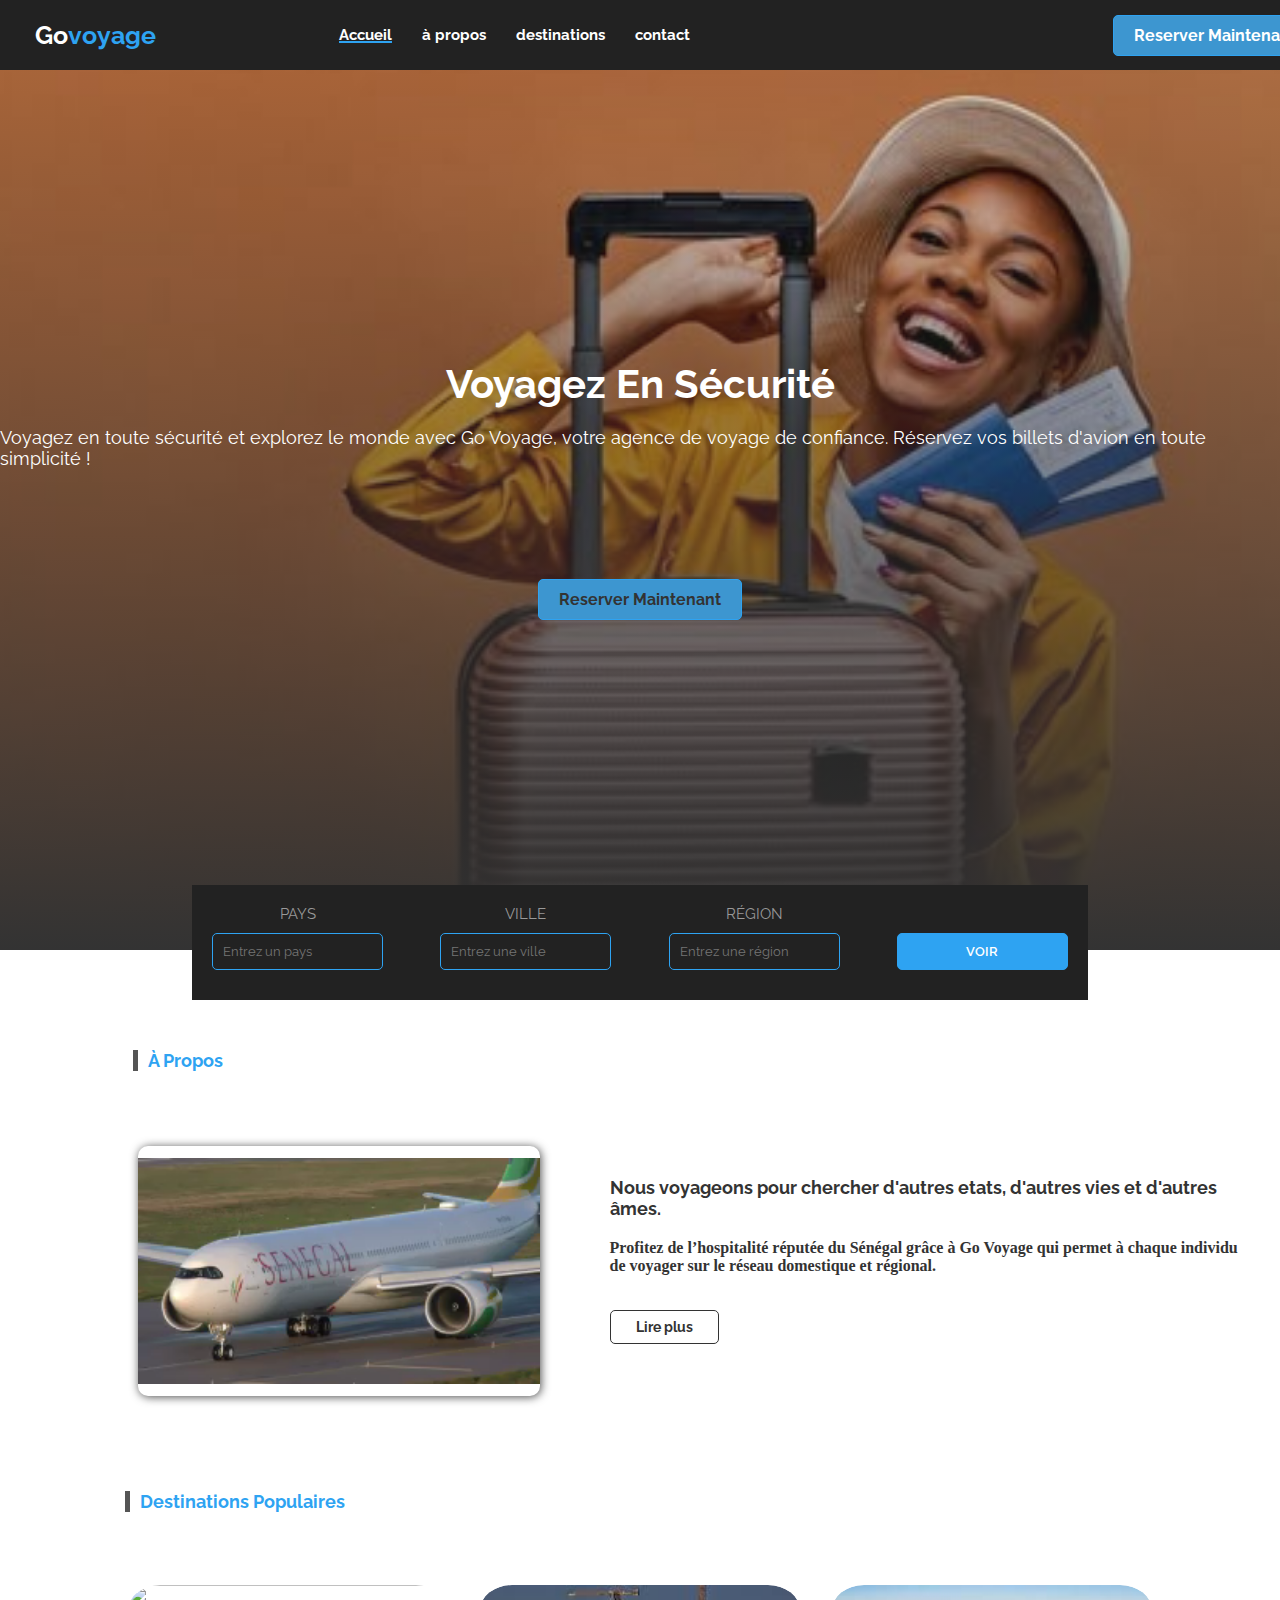
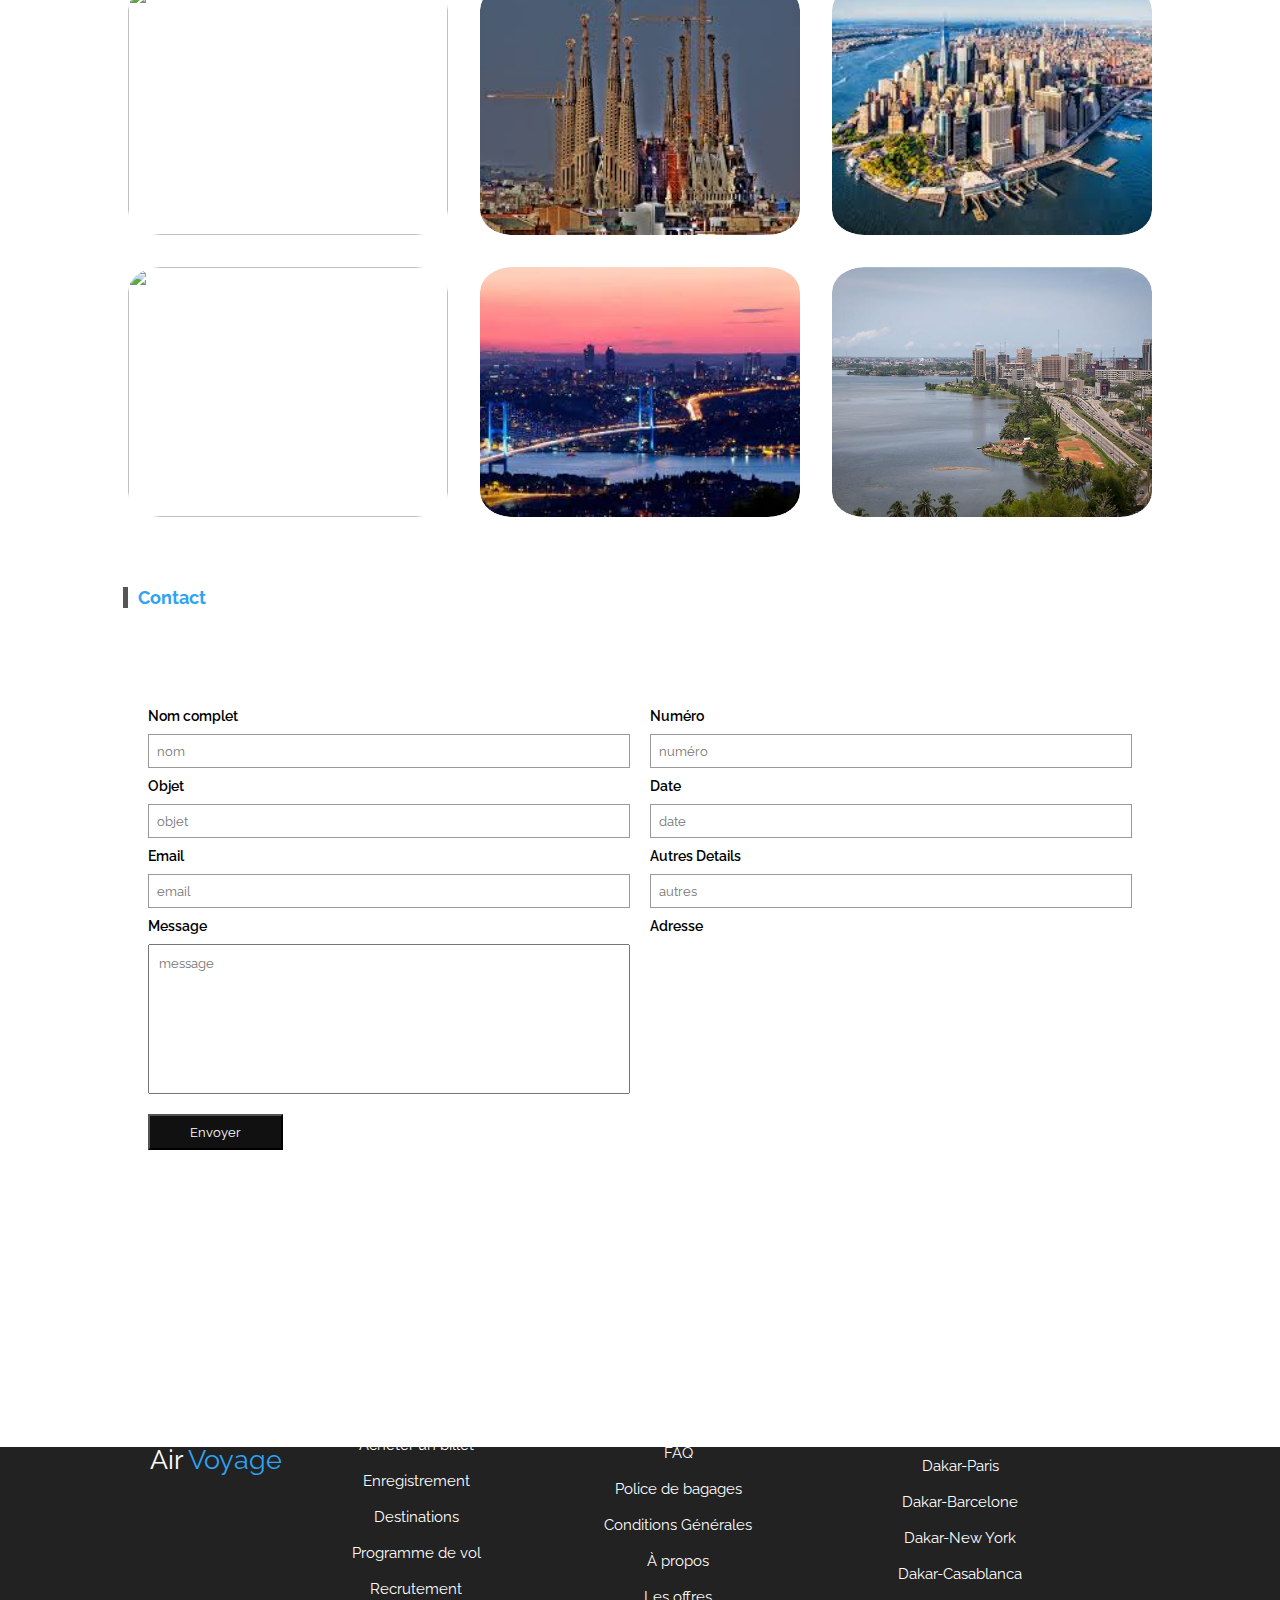
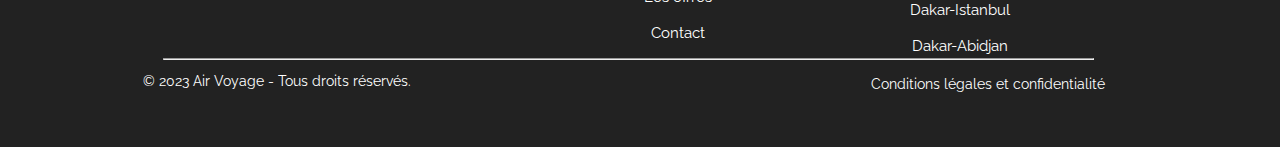
==== commit d84d4c8e: "update-project" ====
--- a/index.html
+++ b/index.html
@@ -11,16 +11,16 @@
 		<script src='https://kit.fontawesome.com/a076d05399.js'></script>
     <script src="https://kit.fontawesome.com/c3d950556c.js" crossorigin="anonymous"></script>
     <link rel="icon"  type="/images/jpg" href="../images/avn2.png">
-    <title>Air Voyage</title>
+    <title>Go Voyage</title>
     <script src="https://cdn.jsdelivr.net/npm/@popperjs/core@2.11.6/dist/umd/popper.min.js" integrity="sha384-oBqDVmMz9ATKxIep9tiCxS/Z9fNfEXiDAYTujMAeBAsjFuCZSmKbSSUnQlmh/jp3" crossorigin="anonymous"></script>
 <script src="https://cdn.jsdelivr.net/npm/bootstrap@5.3.0-alpha2/dist/js/bootstrap.min.js" integrity="sha384-heAjqF+bCxXpCWLa6Zhcp4fu20XoNIA98ecBC1YkdXhszjoejr5y9Q77hIrv8R9i" crossorigin="anonymous"></script>
 
 </head>
 <body>
-     <!-- Menu -->
+     <!-- Menu --> 
        <header>
           <div class="logo"> 
-             <a href="index.html" class="mouha"> <span> Air</span> Voyage </a>
+             <a href="index.html" class="mouha"><strong><span>Go</span>voyage</strong></a>
                 <i class="fa-solid fa-plane"></i>
                   </div>
                       <ul class="menu">
@@ -29,15 +29,14 @@
               <li><a href="#destination">destinations</a></li>
           <li><a href="#contact">contact</a></li>
       </ul>
-     <a href="" class="reservation">Reserver Maintenant</a>
+     <a href="./suite.html" class="reservation">Reserver Maintenant</a>
       <div class="responsive-menu"></div>
         </header>  
   <!-- Accueil section -->
            <section id="home">
-             <h2>Nous suivre</h2>
                 <h4>Voyagez en sécurité</h4>
-                  <p>Découvrez un large choix de destinations africaines et internationales avec votre agence de voyage <strong> Air Voyage</strong>. <br> Réservez facilement vos billets d'avion.</p>
-                    <a href="../suite.html" class="reservation home-btn">Reserver Maintenant</a>
+                  <p>Voyagez en toute sécurité et explorez le monde avec Go Voyage, votre agence de voyage de confiance. Réservez vos billets d'avion en toute simplicité !</p>
+                    <a href="./suite.html" class="reservation home-btn">Reserver Maintenant</a>
                       <div class="mtz">
                         <form action="" id="voir" class="form">
                       <div>
@@ -52,7 +51,7 @@
                   <label>Région</label>
                      <input type="text" required  name="région" placeholder="Entrez une région"   id="région">
                   </div>   
-                <input type="submit" value="voir">    
+                <input type="submit" value="voir" id="voir">    
               </form>
             <p style="color: red;" id="erreur"></p>
           </div>
@@ -66,7 +65,7 @@
                       </div>
                         <div class="droite">
                           <h3>Nous voyageons pour chercher d'autres etats, d'autres vies et d'autres âmes.<h3>
-                       <p> Profitez de l’hospitalité réputée du Sénégal grâce à Air Voyage qui permet à chaque individu de voyager sur le réseau domestique et régional.</p>
+                       <p> Profitez de l’hospitalité réputée du Sénégal grâce à Go Voyage qui permet à chaque individu de voyager sur le réseau domestique et régional.</p>
                     <a href="">Lire plus</a>
                  </div>
                </div>
--- a/css/style.css
+++ b/css/style.css
@@ -10,7 +10,7 @@
     font-size: 62.5%;
     scroll-behavior:smooth;
     scroll-padding-top: 9px;
-}
+} 
 ::-webkit-scrollbar{
     width:8px;
 }
@@ -18,7 +18,7 @@
     background-color: #ccc;
 }
 body{
-    background-color: #111;
+    background-color: #ffff;
 }
 section{
     margin-top: 50px;
@@ -35,7 +35,7 @@
     align-items: center;
     justify-content: space-between;
     height: 50px;
-    padding: 0 5%;
+    padding: 3.5rem;
 }
 a{
    text-decoration: 0;
@@ -70,9 +70,9 @@
     /* color:#2ea3f2; */
     text-decoration: underline #2ea3f2 2px;
     }
-    .menu li a:hover{
-        /* color:#2ea3f2; */
-    }
+    /* .menu li a:hover{
+        color:#2ea3f2;
+    } */
     .navbar li a:hover{
         color:#2ea3f2;
         text-decoration:0;
@@ -81,21 +81,31 @@
         /* color: #2ea3f2; */
         text-decoration: underline #2ea3f2 2px;
     }
-.reservation{
-    color: #2ea3f2;
-    font-size: 14px;
-    border: 2px solid #2ea3f2;
+ 
+    header .reservation, #home .reservation{
+    font-size: 16px;
+    border: 1px solid #2ea3f2;
     padding: 5px 20px;
     transition: 0.5s;
     font-weight: bolder;
-}
-.reservation:hover{
+    padding: 1rem 2rem;
+    background-color: #3d96d0;
+}
+header .reservation {
+    transform: translateX(24rem);
+    color: #fff;
+}
+#home .reservation {
+    margin-top: 10rem;
+    color: #333;
+}
+header .reservation:hover, #home .reservation:hover{
     background-color: #2ea3f2;
-    color: #fff;
+    color: #222;
 }
 /* home Accueil css*/
 #home{
-  background:linear-gradient(rgba(0,0,0,0.1),#333),url(" ../images/paris1.jpg");  
+  background:linear-gradient(rgba(0,0,0,0.1),#333),url("../images/v4.jpg ");  
   background-position: center;
   background-size: cover;
   height: calc(100vh );
@@ -105,22 +115,18 @@
   flex-direction: column;
   position: relative;
 }
-#home h2{
-    font-size: 45px;
-    margin-bottom: 10px;
-    -webkit-text-stroke: #fff 0.02px;
-    color: transparent;
-    text-transform:lowercase;
-}
+
 #home h4{
-    font-size: 50px;
+    font-size: 4rem;
     color: #fff;
     margin-bottom: 10px;
     text-transform: capitalize;
 }
 #home p{
+    font-size: 18px;
     color: #fff;
     margin-bottom: 10px;
+    margin-top: 1rem;
 }
 .home-btn{
     margin-bottom: 20px;
@@ -156,14 +162,21 @@
 width: 100%;
 font-size: 13px;
 color: #fff;
+border-radius: 5px;
+padding: 1rem;
 }
 .mtz form div, .mtz form input[type="submit"]{
     display: flex;
     align-items: center;
     text-transform: uppercase;
-    color: #2ea3f2;
     cursor: pointer;
     transition: 0.5s;
+    /* background-color: #2ea3f2; */
+}
+.mtz form input[type="submit"] {
+    background-color: #2ea3f2;
+    color: #fff;
+    font-weight: 600;
 }
 .mtz form input[type="submit"]:hover{
     box-shadow: 0 0 10px #2ea3f2;
@@ -193,7 +206,7 @@
     left: -15px;
     content: "";
     height: 100%;
-    background-color: #fff;
+    background-color: #555;
     width: 5px;
 }
 .img-zo{
@@ -206,15 +219,18 @@
     position: relative;
     margin-left: 10px;
     height: 250px;
-    width: 40%;
+    width: 50%;
 }
 .img-zo .gauche video{
     width: 100%;
     height: 100%;
     position: relative;
-    box-shadow: 0 0 10px #2ea3f2;
     margin-left: -70px;
     margin-top: 5px;
+}
+video{
+    border-radius: 5px;
+    box-shadow: 1px 1px 10px rgba(0,0,0, .7);
 }
 .img-zo .gauche::after{
     position: absolute;
@@ -222,31 +238,29 @@
     right: 77px;
     content: "";
     height: 100%;
-    background-color: #2ea3f2;
-    width: 100%;
-    z-index: -1;
+    width: 100%;
 }
 .img-zo .droite{
-    width: 57%;
+    width: 80%;
 }
 .img-zo .droite h3{
-    color: #fff;
-    font-size: 20px;
+    color: #333;
+    font-size: 18px;
     margin-bottom: 20px;
 }
 .img-zo .droite p{
-    color: #fff;
-    font-size: 18px;
-    font-family:serif;
-    margin-bottom: 36px;
-    font-style: italic;
+    color: #333;
+    font-size: 16px;
+    font-family: cursive;
+    margin-bottom: 4rem;
+    /* font-style: italic; */
 }
 .reservation{
     border-radius: 5px;
 }
 .img-zo .droite a{
-    border: 1px solid #2ea3f2;
-    color: #2ea3f2;
+    border: 1px solid #333;
+    color: #333;
     font-size: 14px;
     padding: 8px 25px;
     font-weight: bold;
@@ -254,7 +268,8 @@
 }
 .droite a:hover{
     background-color: #2ea3f2;
-    color: #fff;
+    color: #222;
+    border: none;
 }
 /* destinations populaires css*/
 #destination{
@@ -522,14 +537,21 @@
     width: 30px;
 }
 /* Responsive */
-
-    header.menu{
+@media(max-width: 950px){
+    header{
+        padding: 0 10px;
+    }
+    header .menu{
         display: none;
     }
     .reservation{
         display: none;
     }
-/* Home responsive */
+}
+
+
+    /* responsive  */
+    @media(max-width: 780px){
 #home h2{
     font-size: 25px;
     -webkit-text-stroke: 0;
@@ -562,6 +584,15 @@
 #home .mtz form input[type="submit"]{
 width: 47%;
 }
+}
+
+@media(max-width:500px) { 
+    header .menu{
+        display: none;
+    }
+    .reservation{
+        display: none;
+    }
 /* Responsive A propos */
 .img-zo{
     flex-direction: column;
@@ -630,6 +661,7 @@
     width: 100px;
     padding-left: 20px;
 }
+}
 @keyframes animate-menu{
     0%{
         transform: translateY(0);
@@ -658,7 +690,7 @@
 h1.reserve{
     color: #fff;
     font-size: 30px;
-    margin-top: 10%;-
+    margin-top: 10%;
 }
 .navbar .logo{
     font-size: 25px;
@@ -720,7 +752,7 @@
         margin-bottom: 10px;
        }
        #formulaire form input[type="submit"]:hover{
-        box-shadow: 0 0 10px #2ea3f2;
+        box-shadow: 0 0 5px #2ea3f2;
     }
     #formulaire form input[value="rechercher"]{
         font-size: 25px;
@@ -1011,18 +1043,7 @@
         margin-left: 9px;
     }
 
-    #home:hover{
-        background:linear-gradient(rgba(0,0,0,0.1),#333),url(" ../images/air.jpg");  
-        background-position: center;
-        background-size: cover;
-        height: calc(100vh );
-        display: flex;
-        align-items: center;
-        justify-content: center;
-        flex-direction: column;
-        position: relative;
-      }
-  
+   
     
 
 
